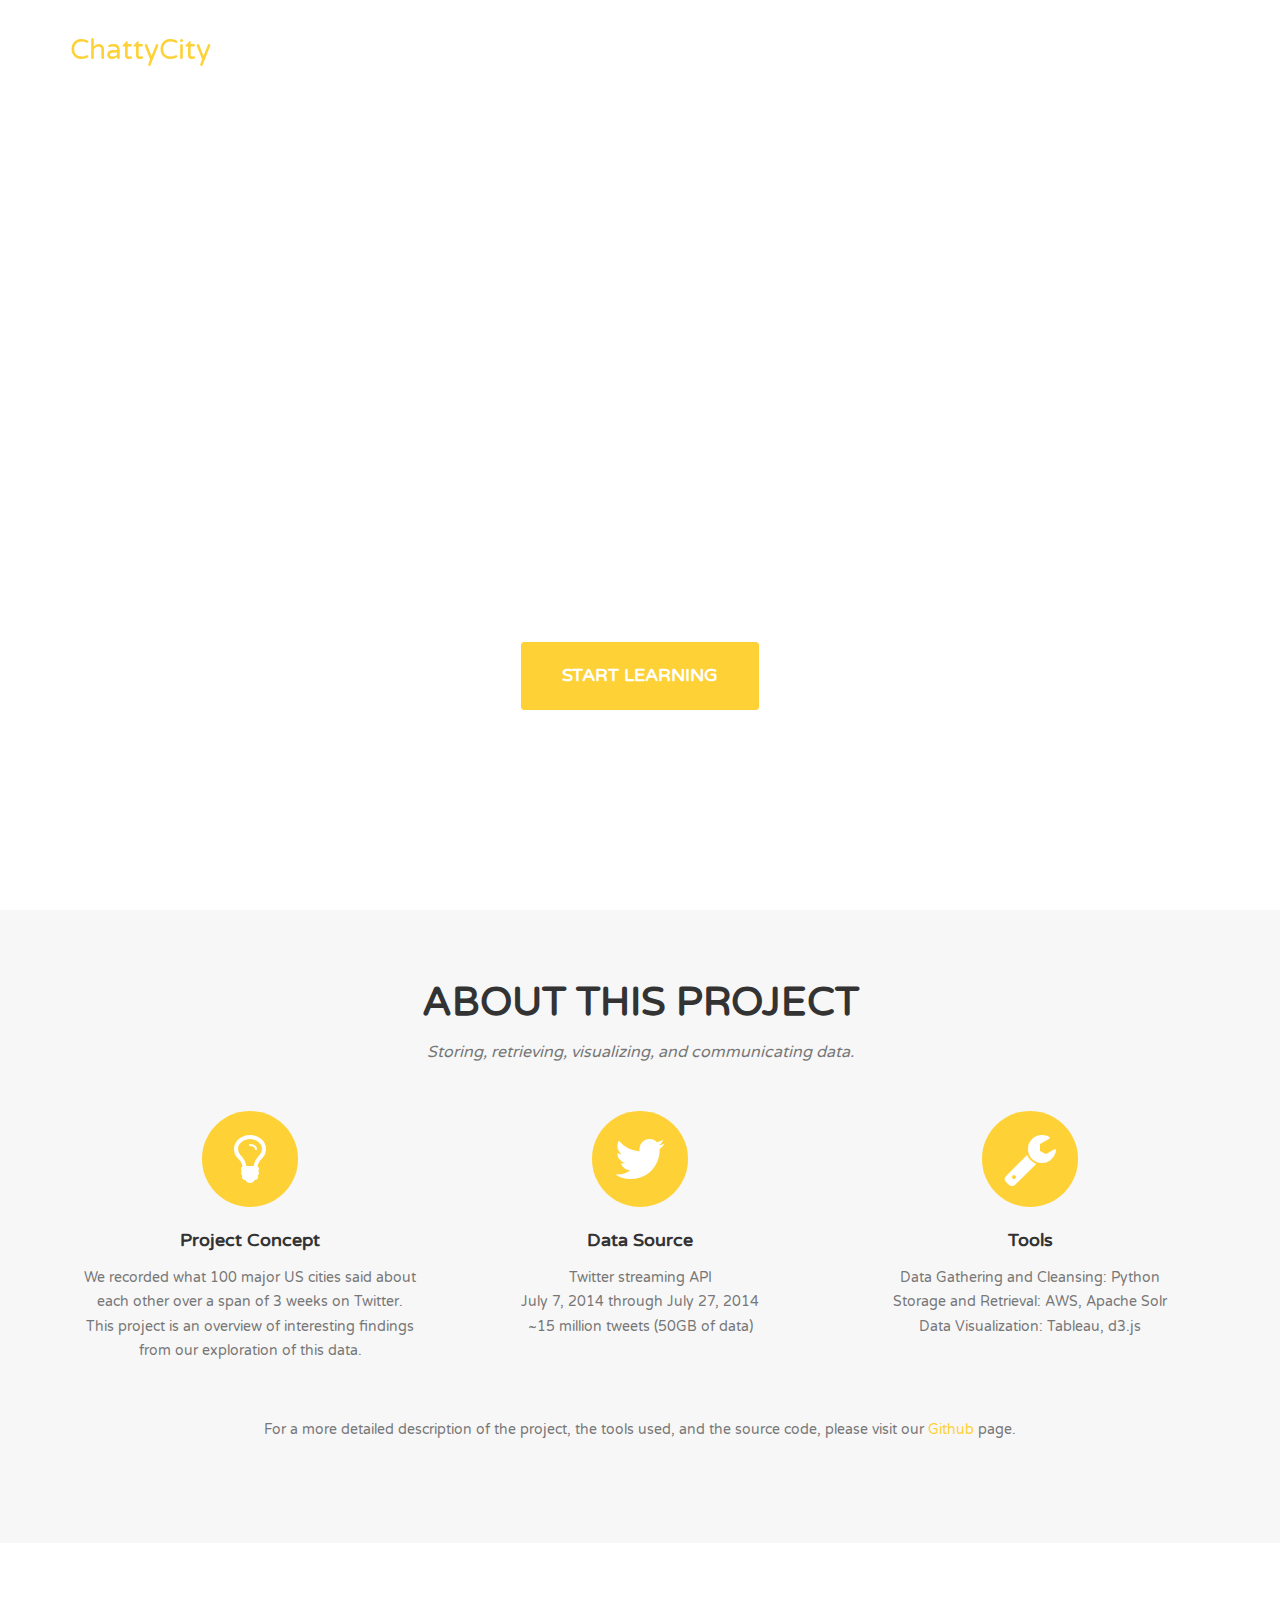
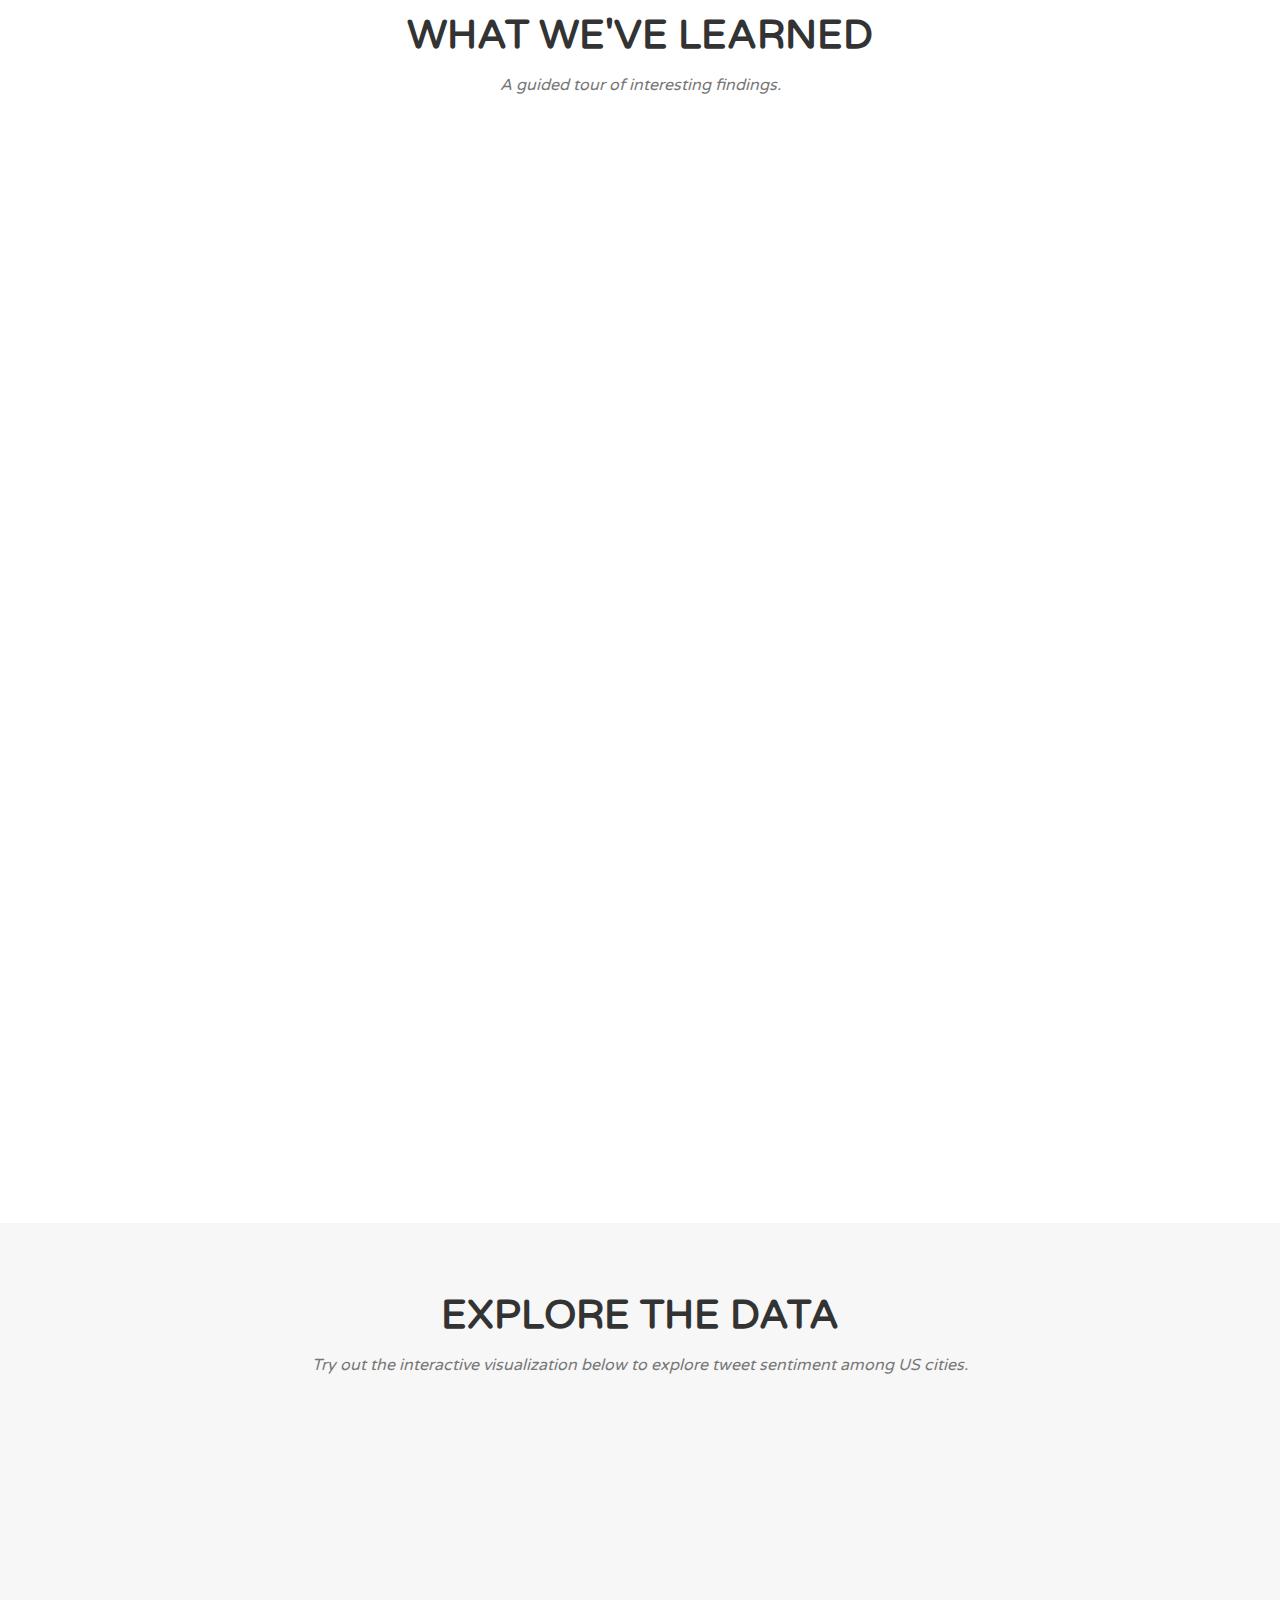
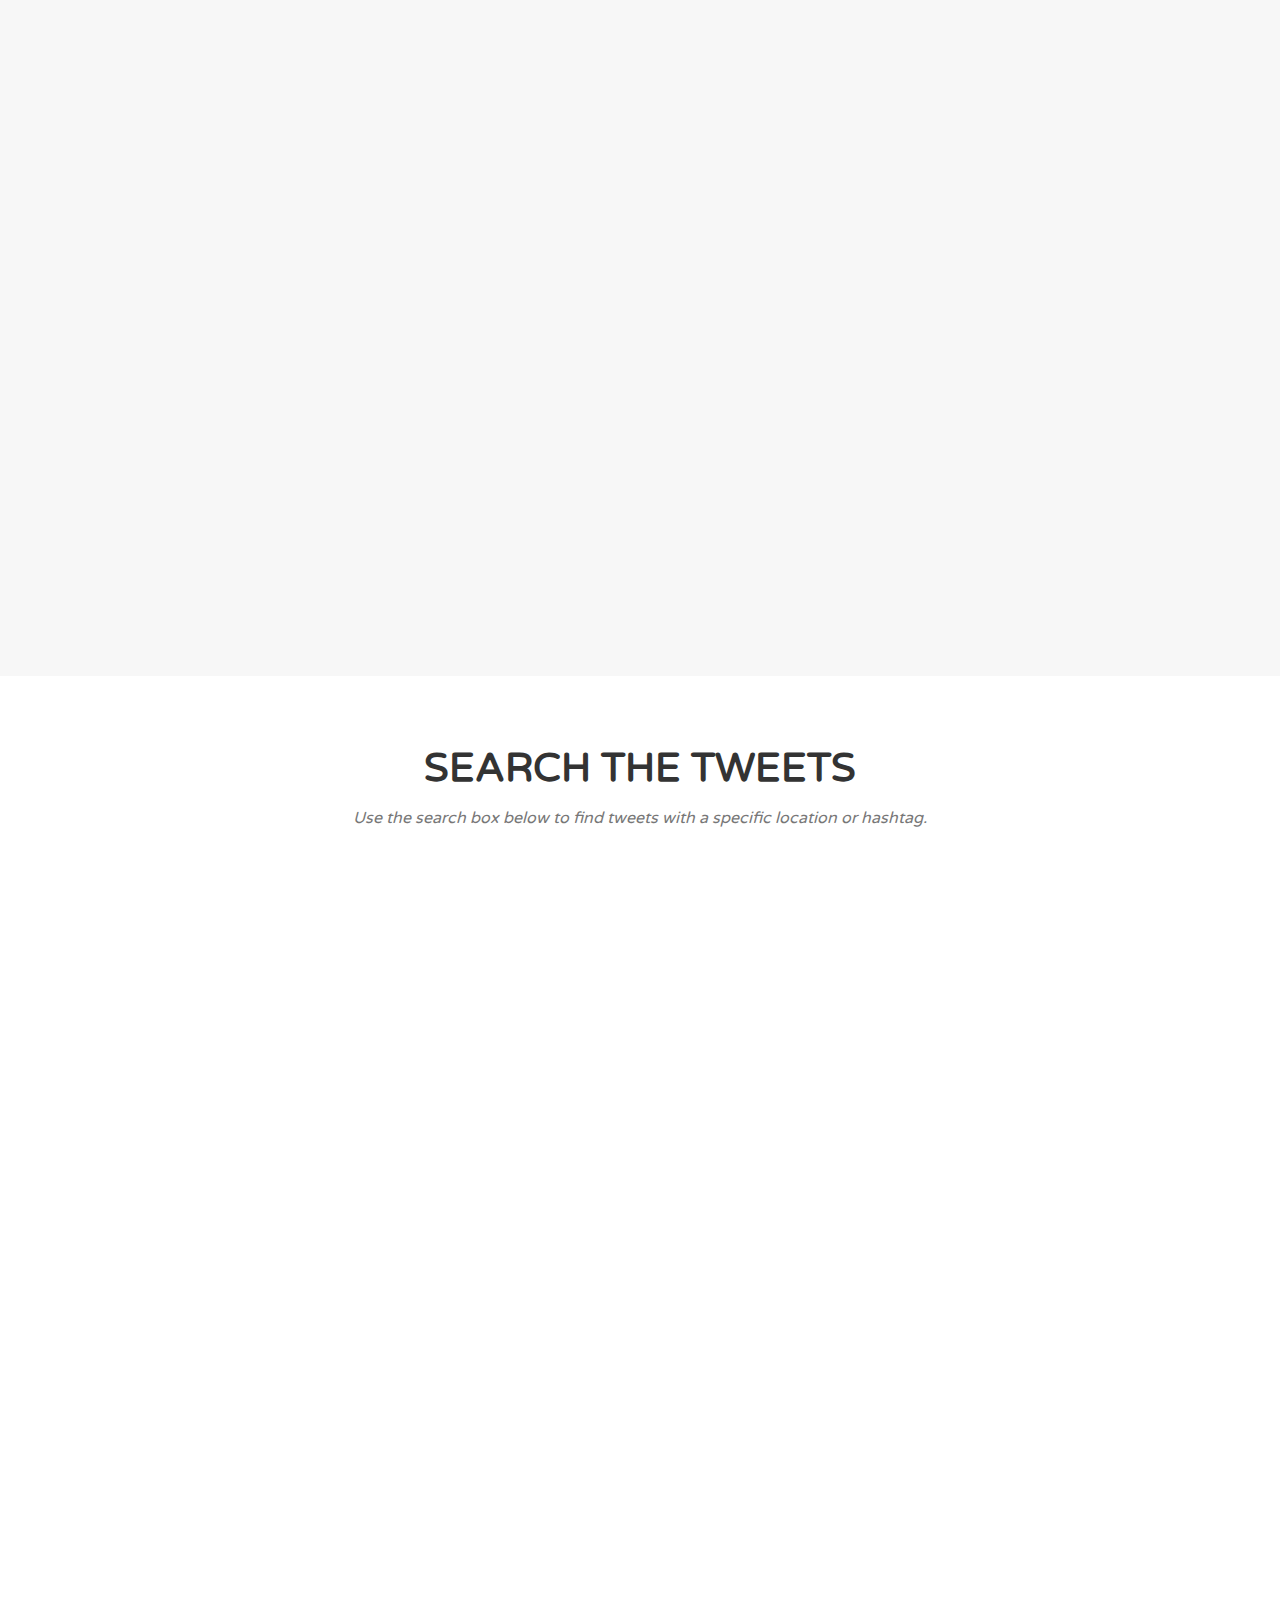
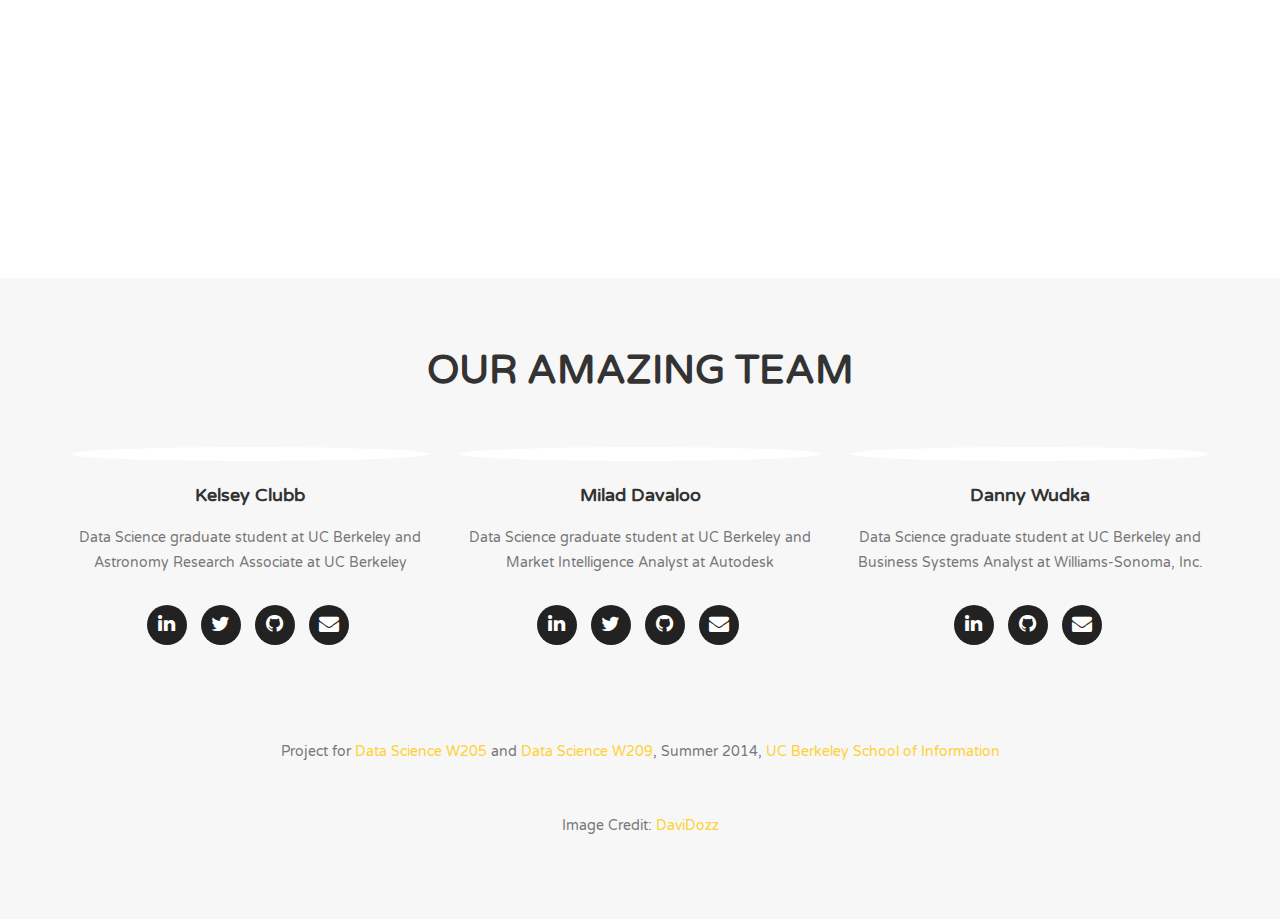
==== index.html @ e9ff83d3 "small edits to about section" ====
<!DOCTYPE html>
<html lang="en">

<head>

    <meta charset="utf-8">
    <meta http-equiv="X-UA-Compatible" content="IE=edge">
    <meta name="viewport" content="width=device-width, initial-scale=1">
    <meta name="description" content="">
    <meta name="author" content="">

    <title>ChattyCity</title>

    <!-- Bootstrap Core CSS -->
    <link href="css/bootstrap.css" rel="stylesheet">

    <!-- Custom CSS -->
    <link href="css/agency.css" rel="stylesheet">

    <!-- Custom Fonts -->
    <link href="font-awesome-4.1.0/css/font-awesome.min.css" rel="stylesheet" type="text/css">
    <link href='http://fonts.googleapis.com/css?family=Varela+Round' rel='stylesheet' type='text/css'>
<!-- 
    <link href="http://fonts.googleapis.com/css?family=Montserrat:400,700" rel="stylesheet" type="text/css">
    <link href='http://fonts.googleapis.com/css?family=Kaushan+Script' rel='stylesheet' type='text/css'>
    <link href='http://fonts.googleapis.com/css?family=Droid+Serif:400,700,400italic,700italic' rel='stylesheet' type='text/css'>
    <link href='http://fonts.googleapis.com/css?family=Roboto+Slab:400,100,300,700' rel='stylesheet' type='text/css'>
 -->


    <!-- HTML5 Shim and Respond.js IE8 support of HTML5 elements and media queries -->
    <!-- WARNING: Respond.js doesn't work if you view the page via file:// -->
    <!--[if lt IE 9]>
        <script src="https://oss.maxcdn.com/libs/html5shiv/3.7.0/html5shiv.js"></script>
        <script src="https://oss.maxcdn.com/libs/respond.js/1.4.2/respond.min.js"></script>
    <![endif]-->

</head>

<body id="page-top" class="index">

    <!-- Navigation -->
    <nav class="navbar navbar-default navbar-fixed-top">
        <div class="container">
            <!-- Brand and toggle get grouped for better mobile display -->
            <div class="navbar-header page-scroll">
                <button type="button" class="navbar-toggle" data-toggle="collapse" data-target="#bs-example-navbar-collapse-1">
                    <span class="sr-only">Toggle navigation</span>
                    <span class="icon-bar"></span>
                    <span class="icon-bar"></span>
                    <span class="icon-bar"></span>
                </button>
                <a class="navbar-brand page-scroll" href="#page-top">ChattyCity</a>
            </div>

            <!-- Collect the nav links, forms, and other content for toggling -->
            <div class="collapse navbar-collapse" id="bs-example-navbar-collapse-1">
                <ul class="nav navbar-nav navbar-right">
                    <li class="hidden">
                        <a href="#page-top"></a>
                    </li>
                    <li>
                        <a class="page-scroll" href="#about">About</a>
                    </li>
                    <li>
                        <a class="page-scroll" href="#learn">Learn</a>
                    </li>
                    <li>
                        <a class="page-scroll" href="#explore">Explore</a>
                    </li>
                    <li>
                        <a class="page-scroll" href="#search">Search</a>
                    </li>
                    <li>
                        <a class="page-scroll" href="#team">Team</a>
                    </li>
                </ul>
            </div>
            <!-- /.navbar-collapse -->
        </div>
        <!-- /.container-fluid -->
    </nav>

    <!-- Header -->
    <header>
        <div class="container">
            <div class="intro-text">
            <div class="intro-heading"><span color="#333">Chatty</span>City</div>
                <div class="intro-lead-in">Learn about, explore, and search tweets in relation to US cities</div>        
                <a href="#about" class="page-scroll btn btn-xl">Start Learning</a>
            </div>
        </div>
    </header>
    
    
    <!-- About Section -->
    <section id="about" class="bg-light-gray">
        <div class="container">
            <div class="row">
                <div class="col-lg-12 text-center">
                    <h2 class="section-heading">About This Project</h2>
                    <h3 class="section-subheading text-muted">Storing, retrieving, visualizing, and communicating data.<br /><br /></h3>
                </div>
            </div>
            
            <!--<div class="row text-center">
                <div class="col-md-4">
                    <span class="fa-stack fa-4x">
                        <i class="fa fa-circle fa-stack-2x text-primary"></i>
                        <i class="fa fa-lightbulb-o fa-stack-1x fa-inverse"></i>
                    </span>
                    <h4 class="service-heading">Project Concept</h4>
                    <p class="text-muted">With a list of 100 major US cities, look at what cities talk about each other (including themselves) and whether it is positive or negative. We could also look at whether the sentiment changes based on day of week, time of day, weather, sports, or major events.</p>
                </div>
                <div class="col-md-4">
                    <span class="fa-stack fa-4x">
                        <i class="fa fa-circle fa-stack-2x text-primary"></i>
                        <i class="fa fa-check fa-stack-1x fa-inverse"></i>
                    </span>
                    <h4 class="service-heading">Project Goals</h4>
                    <p class="text-muted">To show an overview of interesting findings from our exploration of the data and to allow the user to explore the data in detail to their own liking by filtering by city (or state or region perhaps), type of weather, positive or negative sentiment, etc.</p><br /><br />
                </div>-
                <div class="col-md-4">

                </div>
                <div class="col-md-4">
                    <span class="fa-stack fa-4x">
                        <i class="fa fa-circle fa-stack-2x text-primary"></i>
                        <i class="fa fa-lightbulb-o fa-stack-1x fa-inverse"></i>
                    </span>
                    <h4 class="service-heading">Project Concept</h4>
                    <p class="text-muted">We recorded what 100 major US cities said about each other over a span of 3 weeks on Twitter. Below you can find an overview of interesting findings from our exploration of this data.</p>
                </div>
            </div>-->
            
            <div class="row text-center">
                <div class="col-md-4">
                    <span class="fa-stack fa-4x">
                        <i class="fa fa-circle fa-stack-2x text-primary"></i>
                        <i class="fa fa-lightbulb-o fa-stack-1x fa-inverse"></i>
                    </span>
                    <h4 class="service-heading">Project Concept</h4>
                    <p class="text-muted">We recorded what 100 major US cities said about each other over a span of 3 weeks on Twitter. <br />This project is an overview of interesting findings from our exploration of this data.</p>
                </div>
                <div class="col-md-4">
                    <span class="fa-stack fa-4x">
                        <i class="fa fa-circle fa-stack-2x text-primary"></i>
                        <i class="fa fa-twitter fa-stack-1x fa-inverse"></i>
                    </span>
                    <h4 class="service-heading">Data Source</h4>
                    <p class="text-muted">Twitter streaming API<br />July 7, 2014 through July 27, 2014<br />~15 million tweets (50GB of data)</p>
                </div>
                <div class="col-md-4">
                    <span class="fa-stack fa-4x">
                        <i class="fa fa-circle fa-stack-2x text-primary"></i>
                        <i class="fa fa-wrench fa-stack-1x fa-inverse"></i>
                    </span>
                    <h4 class="service-heading">Tools</h4>
                    <p class="text-muted">Data Gathering and Cleansing: Python<br />Storage and Retrieval: AWS, Apache Solr<br />Data Visualization: Tableau, d3.js</p>
                </div>
            </div>
            <div class="row text-center">
                <br />
                <p class="text-muted"><br />For a more detailed description of the project, the tools used, and the source code, please visit our <a href="http://github.com/dmilad/ChattyCity">Github</a> page.</p>
                <br />
            </div>
        </div>
    </section>
        
        

    
    <!-- Learn Section -->
    <section id="learn">

        <div class="container">
            <div class="row">
                <div class="col-lg-12 text-center">
                    <h2 class="section-heading">What We've Learned</h2>
                    <h3 class="section-subheading text-muted">A guided tour of interesting findings.</h3>
                </div>
            </div>
            <div class="container">
                <div class="row">
                    <div class="col-lg-12 text-center">

                        <div class='tableauPlaceholder' style='width: 1020px; height: 1034px; margin-left: auto; margin-right: auto;'><noscript><a href='#'><img alt='Story Title ' src='https:&#47;&#47;public.tableausoftware.com&#47;static&#47;images&#47;Ch&#47;ChattyCity&#47;Story1&#47;1_rss.png' style='border: none' /></a></noscript>
                            <object class='tableauViz' width='1020' height='1034' style='display:none;'><param name='host_url' value='https%3A%2F%2Fpublic.tableausoftware.com%2F' /> <param name='site_root' value='' /><param name='name' value='ChattyCity&#47;Story1' /><param name='tabs' value='no' /><param name='toolbar' value='yes' /><param name='static_image' value='https:&#47;&#47;public.tableausoftware.com&#47;static&#47;images&#47;Ch&#47;ChattyCity&#47;Story1&#47;1.png' /> <param name='animate_transition' value='yes' /><param name='display_static_image' value='yes' /><param name='display_spinner' value='yes' /><param name='display_overlay' value='yes' /><param name='display_count' value='yes' />
                            </object>
                        </div>

                    
                    </div>
                </div>
            </div>
        </div>


    </section>


<!-- ======================================== -->


<!-- Explore Section -->
    <section class="bg-light-gray" id="explore">
        <div class="container2">
        <div class="row">
                <div class="col-lg-12 text-center">
                    <h2 class="section-heading">Explore the Data</h2>
                    <h3 class="section-subheading text-muted">Try out the interactive visualization below to explore tweet sentiment among US cities.</h3>
                </div>
        </div>
    	</div>
<iframe src="http://dmilad.github.io/chord/index2.html" width="100%" height="800" frameborder="0" scrolling="no"></iframe>
</section>

<!-- Search Section -->
    <section id="search">
        <div class="container">
        <div class="row">
                <div class="col-lg-12 text-center">
                    <h2 class="section-heading">Search The Tweets</h2>
                    <h3 class="section-subheading text-muted">Use the search box below to find tweets with a specific location or hashtag.</h3>
                </div>
        </div>
<iframe src="http://dmilad.github.io/search.html" width="100%" height="950" frameborder="0" scrolling="no"></iframe>


</div>
</section>
<!-- ======================================== -->


    <!-- Team Section -->
    <section id="team" class="bg-light-gray">
        <div class="container">
            <div class="row">
                <div class="col-lg-12 text-center">
                    <h2 class="section-heading">Our Amazing Team</h2><br /><br />
                    <!-- <h3 class="section-subheading text-muted">Lorem ipsum dolor sit amet consectetur.</h3> -->
                </div>
            </div>
            <div class="row">
                <div class="col-sm-4">
                    <div class="team-member">
                        <img src="img/team/3.png" class="img-responsive img-circle" alt="">
                        <h4>Kelsey Clubb</h4><br />
                        <p class="text-muted">Data Science graduate student at UC Berkeley and Astronomy Research Associate at UC Berkeley</p><br />
                        <ul class="list-inline social-buttons">
                            <li><a href="http://linkedin.com/in/kelseyclubb"><i class="fa fa-linkedin"></i></a>
                            </li>
                            <li><a href="http://twitter.com/Kelsey_clubb"><i class="fa fa-twitter"></i></a>
                            </li>
                            <li><a href="http://github.com/kelseyclubb"><i class="fa fa-github"></i></a>
                            </li>
                            <li><a href="mailto:kclubb@ischool.berkeley.edu"><i class="fa fa-envelope"></i></a>
                            </li>
                        </ul>
                    </div>
                </div>
                <div class="col-sm-4">
                    <div class="team-member">
                        <img src="img/team/2.jpg" class="img-responsive img-circle" alt="">
                        <h4>Milad Davaloo</h4><br />
                        <p class="text-muted">Data Science graduate student at UC Berkeley and Market Intelligence Analyst at Autodesk</p><br />
                        <ul class="list-inline social-buttons">
                            <li><a href="http://linkedin.com/in/dmilad"><i class="fa fa-linkedin"></i></a>
                            </li>
                            <li><a href="http://twitter.com/dmilad"><i class="fa fa-twitter"></i></a>
                            </li>
                            <li><a href="http://github.com/dmilad"><i class="fa fa-github"></i></a>
                            </li>
                            <li><a href="mailto:dmilad@ischool.berkeley.edu"><i class="fa fa-envelope"></i></a>
                            </li>
                        </ul>
                    </div>
                </div>
                <div class="col-sm-4">
                    <div class="team-member">
                        <img src="img/team/1.jpeg" class="img-responsive img-circle" alt="">
                        <h4>Danny Wudka</h4><br />
                        <p class="text-muted">Data Science graduate student at UC Berkeley and Business Systems Analyst at Williams-Sonoma, Inc.</p><br />
                        <ul class="list-inline social-buttons">
                            <li><a href="http://linkedin.com/in/dwudka"><i class="fa fa-linkedin"></i></a>
                            </li>
                            <li><a href="http://github.com/dwudka"><i class="fa fa-github"></i></a>
                            </li>
                            <li><a href="mailto:dwudka@ischool.berkeley.edu"><i class="fa fa-envelope"></i></a>
                            </li>
                        </ul>
                    </div>
                </div>
            </div>
            <div class="row text-center">
                <br />
                <p class="text-muted"><br />Project for <a href="http://www.ischool.berkeley.edu/courses/datasci205">Data Science W205</a> and <a href="http://www.ischool.berkeley.edu/courses/datasci209">Data Science W209</a>, Summer 2014, <a href="http://www.ischool.berkeley.edu/">UC Berkeley School of Information</a></p>
                <br />
            </div>
            <div class="row text-center">
                <br />
                <p class="text-muted">Image Credit: <a href="http://davidozz.deviantart.com/art/manhattan-empire-state-building-292895276">DaviDozz</a></p>
            </div>
        </div>
    </section>

    <!-- jQuery Version 1.11.0 -->
    <script src="js/jquery-1.11.0.js"></script>

    <!-- Bootstrap Core JavaScript -->
    <script src="js/bootstrap.min.js"></script>

    <!-- Plugin JavaScript -->
    <script src="http://cdnjs.cloudflare.com/ajax/libs/jquery-easing/1.3/jquery.easing.min.js"></script>
    <script src="js/classie.js"></script>
    <script src="js/cbpAnimatedHeader.js"></script>

    <!-- Contact Form JavaScript -->
    <!-- 
<script src="js/jqBootstrapValidation.js"></script>
    <script src="js/contact_me.js"></script>
 -->

    <!-- Custom Theme JavaScript -->
    <script src="js/agency.js"></script>

    <!-- -->
    <script type='text/javascript' src='https://public.tableausoftware.com/javascripts/api/viz_v1.js'></script>

</body>

</html>
---- css/agency.css ----
/*!
 * Start Bootstrap - Agency Bootstrap Theme (http://startbootstrap.com)
 * Code licensed under the Apache License v2.0.
 * For details, see http://www.apache.org/licenses/LICENSE-2.0.
 */

body {
    overflow-x: hidden;
    font-family: 'Varela Round',"Roboto Slab","Helvetica Neue",Helvetica,Arial,sans-serif;
}

.text-muted {
    color: #777;
}

.text-primary {
    color: #fed136;
}

p {
    font-size: 14px;
    line-height: 1.75;
}

p2 {
    font-size: 14px;
    line-height: 1.75;
    color: #777;
}

p.large {
    font-size: 16px;
}

a,
a:hover,
a:focus,
a:active,
a.active {
    outline: 0;
}

a {
    color: #fed136;
}

a:hover,
a:focus,
a:active,
a.active {
    color: #fec503;
}

h1,
h2,
h3,
h4,
h5,
h6 {
    text-transform: uppercase;
    font-family: 'Varela Round',Montserrat,"Helvetica Neue",Helvetica,Arial,sans-serif;
    font-weight: 700;
}

.img-centered {
    margin: 0 auto;
}

.bg-light-gray {
    background-color: #f7f7f7;
}

.bg-darkest-gray {
    background-color: #222;
}

.btn-primary {
    border-color: #fed136;
    text-transform: uppercase;
    font-family: 'Varela Round',Montserrat,"Helvetica Neue",Helvetica,Arial,sans-serif;
    font-weight: 700;
    color: #fff;
    background-color: #fed136;
}

.btn-primary:hover,
.btn-primary:focus,
.btn-primary:active,
.btn-primary.active,
.open .dropdown-toggle.btn-primary {
    border-color: #f6bf01;
    color: #fff;
    background-color: #fec503;
}

.btn-primary:active,
.btn-primary.active,
.open .dropdown-toggle.btn-primary {
    background-image: none;
}

.btn-primary.disabled,
.btn-primary[disabled],
fieldset[disabled] .btn-primary,
.btn-primary.disabled:hover,
.btn-primary[disabled]:hover,
fieldset[disabled] .btn-primary:hover,
.btn-primary.disabled:focus,
.btn-primary[disabled]:focus,
fieldset[disabled] .btn-primary:focus,
.btn-primary.disabled:active,
.btn-primary[disabled]:active,
fieldset[disabled] .btn-primary:active,
.btn-primary.disabled.active,
.btn-primary[disabled].active,
fieldset[disabled] .btn-primary.active {
    border-color: #fed136;
    background-color: #fed136;
}

.btn-primary .badge {
    color: #fed136;
    background-color: #fff;
}

.btn-xl {
    padding: 20px 40px;
    border-color: #fed136;
    border-radius: 3px;
    text-transform: uppercase;
    font-family: 'Varela Round',Montserrat,"Helvetica Neue",Helvetica,Arial,sans-serif;
    font-size: 18px;
    font-weight: 700;
    color: #fff;
    background-color: #fed136;
}

.btn-xl:hover,
.btn-xl:focus,
.btn-xl:active,
.btn-xl.active,
.open .dropdown-toggle.btn-xl {
    border-color: #f6bf01;
    color: #fff;
    background-color: #fec503;
}

.btn-xl:active,
.btn-xl.active,
.open .dropdown-toggle.btn-xl {
    background-image: none;
}

.btn-xl.disabled,
.btn-xl[disabled],
fieldset[disabled] .btn-xl,
.btn-xl.disabled:hover,
.btn-xl[disabled]:hover,
fieldset[disabled] .btn-xl:hover,
.btn-xl.disabled:focus,
.btn-xl[disabled]:focus,
fieldset[disabled] .btn-xl:focus,
.btn-xl.disabled:active,
.btn-xl[disabled]:active,
fieldset[disabled] .btn-xl:active,
.btn-xl.disabled.active,
.btn-xl[disabled].active,
fieldset[disabled] .btn-xl.active {
    border-color: #fed136;
    background-color: #fed136;
}

.btn-xl .badge {
    color: #fed136;
    background-color: #fff;
}

.navbar-default {
    border-color: transparent;
    background-color: #222;
}

.navbar-default .navbar-brand {
    font-family: 'Varela Round',"Kaushan Script","Helvetica Neue",Helvetica,Arial,cursive;
    color: #fed136;
}

.navbar-default .navbar-brand:hover,
.navbar-default .navbar-brand:focus,
.navbar-default .navbar-brand:active,
.navbar-default .navbar-brand.active {
    color: #fec503;
}

.navbar-default .navbar-collapse {
    border-color: rgba(255,255,255,.02);
}

.navbar-default .navbar-toggle {
    border-color: #fed136;
    background-color: #fed136;
}

.navbar-default .navbar-toggle .icon-bar {
    background-color: #fff;
}

.navbar-default .navbar-toggle:hover,
.navbar-default .navbar-toggle:focus {
    background-color: #fed136;
}

.navbar-default .nav li a {
    text-transform: uppercase;
    font-family: 'Varela Round',Montserrat,"Helvetica Neue",Helvetica,Arial,sans-serif;
    font-weight: 400;
    letter-spacing: 1px;
    color: #fff;
}

.navbar-default .nav li a:hover,
.navbar-default .nav li a:focus {
    outline: 0;
    color: #fed136;
}

.navbar-default .navbar-nav>.active>a {
    border-radius: 0;
    color: #fff;
    background-color: #fed136;
}

.navbar-default .navbar-nav>.active>a:hover,
.navbar-default .navbar-nav>.active>a:focus {
    color: #fff;
    background-color: #fec503;
}

@media(min-width:768px) {
    .navbar-default {
        padding: 25px 0;
        border: 0;
        background-color: transparent;
        -webkit-transition: padding .3s;
        -moz-transition: padding .3s;
        transition: padding .3s;
    }

    .navbar-default .navbar-brand {
        font-size: 2em;
        -webkit-transition: all .3s;
        -moz-transition: all .3s;
        transition: all .3s;
    }

    .navbar-default .navbar-nav>.active>a {
        border-radius: 3px;
    }

    .navbar-default.navbar-shrink {
        padding: 5px 0;
        background-color: #222;
    }

    .navbar-default.navbar-shrink .navbar-brand {
        font-size: 1.5em;
    }
}

header {
    text-align: center;
    color: #fff;
    background-attachment: scroll;
    background-image: url(../img/header-bg.jpg);
    background-position: center center;
    background-repeat: none;
    -webkit-background-size: cover;
    -moz-background-size: cover;
    background-size: cover;
    -o-background-size: cover;
}

header .intro-text {
    padding-top: 100px;
    padding-bottom: 50px;
}

header .intro-text .intro-lead-in {
    margin-bottom: 25px;
    font-family: 'Varela Round',"Droid Serif","Helvetica Neue",Helvetica,Arial,sans-serif;
    font-size: 22px;
/*     font-style: italic; */
    line-height: 22px;
}

header .intro-text .intro-heading {
	padding-top: 130px;
    margin-bottom: 25px;
    font-family: 'Varela Round',Montserrat,"Helvetica Neue",Helvetica,Arial,sans-serif;
    font-size: 50px;
    font-weight: 700;
    line-height: 50px;
}

@media(min-width:768px) {
    header .intro-text {
        padding-top: 300px;
        padding-bottom: 200px;
    }

    header .intro-text .intro-lead-in {
        margin-bottom: 50px;
        font-family: 'Varela Round',"Droid Serif","Helvetica Neue",Helvetica,Arial,sans-serif;
        font-size: 22px;
       /*  font-style: italic; */
        line-height: 22px;
    }

    header .intro-text .intro-heading {
        margin-bottom: 50px;
        font-family: 'Varela Round',Montserrat,"Helvetica Neue",Helvetica,Arial,sans-serif;
        font-size: 90px;
        font-weight: 700;
        line-height: 90px;
    }
}

section {
    padding: 100px 0;
}

section2 {
    padding: 0px 0;
}

section h2.section-heading {
    margin-top: 0;
    margin-bottom: 15px;
    font-size: 40px;
}

section h3.section-subheading {
    margin-bottom: 25px;
    text-transform: none;
    font-family: 'Varela Round',"Droid Serif","Helvetica Neue",Helvetica,Arial,sans-serif;
    font-size: 16px;
    font-style: italic;
    font-weight: 400;
}

@media(min-width:768px) {
    section {
        padding: 70px 0;
    }
}

.service-heading {
    margin: 15px 0;
    text-transform: none;
}

#portfolio .portfolio-item {
    right: 0;
    margin: 0 0 15px;
}

#portfolio .portfolio-item .portfolio-link {
    display: block;
    position: relative;
    margin: 0 auto;
    max-width: 400px;
}

#portfolio .portfolio-item .portfolio-link .portfolio-hover {
    position: absolute;
    width: 100%;
    height: 100%;
    opacity: 0;
    background: rgba(254,209,54,.9);
    -webkit-transition: all ease .5s;
    -moz-transition: all ease .5s;
    transition: all ease .5s;
}

#portfolio .portfolio-item .portfolio-link .portfolio-hover:hover {
    opacity: 1;
}

#portfolio .portfolio-item .portfolio-link .portfolio-hover .portfolio-hover-content {
    position: absolute;
    top: 50%;
    width: 100%;
    height: 20px;
    margin-top: -12px;
    text-align: center;
    font-size: 20px;
    color: #fff;
}

#portfolio .portfolio-item .portfolio-link .portfolio-hover .portfolio-hover-content i {
    margin-top: -12px;
}

#portfolio .portfolio-item .portfolio-link .portfolio-hover .portfolio-hover-content h3,
#portfolio .portfolio-item .portfolio-link .portfolio-hover .portfolio-hover-content h4 {
    margin: 0;
}

#portfolio .portfolio-item .portfolio-caption {
    margin: 0 auto;
    padding: 25px;
    max-width: 400px;
    text-align: center;
    background-color: #fff;
}

#portfolio .portfolio-item .portfolio-caption h4 {
    margin: 0;
    text-transform: none;
}

#portfolio .portfolio-item .portfolio-caption p {
    margin: 0;
    font-family: 'Varela Round',"Droid Serif","Helvetica Neue",Helvetica,Arial,sans-serif;
    font-size: 16px;
    font-style: italic;
}

#portfolio * {
    z-index: 2;
}

@media(min-width:767px) {
    #portfolio .portfolio-item {
        margin: 0 0 30px;
    }
}

.timeline {
    position: relative;
    padding: 0;
    list-style: none;
}

.timeline:before {
    content: "";
    position: absolute;
    top: 0;
    bottom: 0;
    left: 40px;
    width: 2px;
    margin-left: -1.5px;
    background-color: #f1f1f1;
}

.timeline>li {
    position: relative;
    margin-bottom: 50px;
    min-height: 50px;
}

.timeline>li:before,
.timeline>li:after {
    content: " ";
    display: table;
}

.timeline>li:after {
    clear: both;
}

.timeline>li .timeline-panel {
    float: right;
    position: relative;
    width: 100%;
    padding: 0 20px 0 100px;
    text-align: left;
}

.timeline>li .timeline-panel:before {
    right: auto;
    left: -15px;
    border-right-width: 15px;
    border-left-width: 0;
}

.timeline>li .timeline-panel:after {
    right: auto;
    left: -14px;
    border-right-width: 14px;
    border-left-width: 0;
}

.timeline>li .timeline-image {
    z-index: 100;
    position: absolute;
    left: 0;
    width: 80px;
    height: 80px;
    margin-left: 0;
    border: 7px solid #f1f1f1;
    border-radius: 100%;
    text-align: center;
    color: #fff;
    background-color: #fed136;
}

.timeline>li .timeline-image h4 {
    margin-top: 12px;
    font-size: 10px;
    line-height: 14px;
}

.timeline>li.timeline-inverted>.timeline-panel {
    float: right;
    padding: 0 20px 0 100px;
    text-align: left;
}

.timeline>li.timeline-inverted>.timeline-panel:before {
    right: auto;
    left: -15px;
    border-right-width: 15px;
    border-left-width: 0;
}

.timeline>li.timeline-inverted>.timeline-panel:after {
    right: auto;
    left: -14px;
    border-right-width: 14px;
    border-left-width: 0;
}

.timeline>li:last-child {
    margin-bottom: 0;
}

.timeline .timeline-heading h4 {
    margin-top: 0;
    color: inherit;
}

.timeline .timeline-heading h4.subheading {
    text-transform: none;
}

.timeline .timeline-body>p,
.timeline .timeline-body>ul {
    margin-bottom: 0;
}

@media(min-width:768px) {
    .timeline:before {
        left: 50%;
    }

    .timeline>li {
        margin-bottom: 100px;
        min-height: 100px;
    }

    .timeline>li .timeline-panel {
        float: left;
        width: 41%;
        padding: 0 20px 20px 30px;
        text-align: right;
    }

    .timeline>li .timeline-image {
        left: 50%;
        width: 100px;
        height: 100px;
        margin-left: -50px;
    }

    .timeline>li .timeline-image h4 {
        margin-top: 16px;
        font-size: 13px;
        line-height: 18px;
    }

    .timeline>li.timeline-inverted>.timeline-panel {
        float: right;
        padding: 0 30px 20px 20px;
        text-align: left;
    }
}

@media(min-width:992px) {
    .timeline>li {
        min-height: 150px;
    }

    .timeline>li .timeline-panel {
        padding: 0 20px 20px;
    }

    .timeline>li .timeline-image {
        width: 150px;
        height: 150px;
        margin-left: -75px;
    }

    .timeline>li .timeline-image h4 {
        margin-top: 30px;
        font-size: 18px;
        line-height: 26px;
    }

    .timeline>li.timeline-inverted>.timeline-panel {
        padding: 0 20px 20px;
    }
}

@media(min-width:1200px) {
    .timeline>li {
        min-height: 170px;
    }

    .timeline>li .timeline-panel {
        padding: 0 20px 20px 100px;
    }

    .timeline>li .timeline-image {
        width: 170px;
        height: 170px;
        margin-left: -85px;
    }

    .timeline>li .timeline-image h4 {
        margin-top: 40px;
    }

    .timeline>li.timeline-inverted>.timeline-panel {
        padding: 0 100px 20px 20px;
    }
}

.team-member {
    margin-bottom: 50px;
    text-align: center;
}

.team-member img {
    margin: 0 auto;
    border: 7px solid #fff;
}

.team-member h4 {
    margin-top: 25px;
    margin-bottom: 0;
    text-transform: none;
}

.team-member p {
    margin-top: 0;
}

aside.clients img {
    margin: 50px auto;
}

section#contact {
    background-color: #222;
    background-image: url(../img/map-image.png);
    background-position: center;
    background-repeat: no-repeat;
}

section#contact .section-heading {
    color: #fff;
}

section#contact .form-group {
    margin-bottom: 25px;
}

section#contact .form-group input,
section#contact .form-group textarea {
    padding: 20px;
}

section#contact .form-group input.form-control {
    height: auto;
}

section#contact .form-group textarea.form-control {
    height: 236px;
}

section#contact .form-control:focus {
    border-color: #fed136;
    box-shadow: none;
}

section#contact::-webkit-input-placeholder {
    text-transform: uppercase;
    font-family: 'Varela Round',Montserrat,"Helvetica Neue",Helvetica,Arial,sans-serif;
    font-weight: 700;
    color: #bbb;
}

section#contact:-moz-placeholder {
    text-transform: uppercase;
    font-family: 'Varela Round',Montserrat,"Helvetica Neue",Helvetica,Arial,sans-serif;
    font-weight: 700;
    color: #bbb;
}

section#contact::-moz-placeholder {
    text-transform: uppercase;
    font-family: 'Varela Round',Montserrat,"Helvetica Neue",Helvetica,Arial,sans-serif;
    font-weight: 700;
    color: #bbb;
}

section#contact:-ms-input-placeholder {
    text-transform: uppercase;
    font-family: 'Varela Round',Montserrat,"Helvetica Neue",Helvetica,Arial,sans-serif;
    font-weight: 700;
    color: #bbb;
}

section#contact .text-danger {
    color: #e74c3c;
}

footer {
    padding: 25px 0;
    text-align: center;
}

footer span.copyright {
    text-transform: uppercase;
    text-transform: none;
    font-family: 'Varela Round',Montserrat,"Helvetica Neue",Helvetica,Arial,sans-serif;
    line-height: 40px;
}

footer ul.quicklinks {
    margin-bottom: 0;
    text-transform: uppercase;
    text-transform: none;
    font-family: 'Varela Round',Montserrat,"Helvetica Neue",Helvetica,Arial,sans-serif;
    line-height: 40px;
}

ul.social-buttons {
    margin-bottom: 0;
}

ul.social-buttons li a {
    display: block;
    width: 40px;
    height: 40px;
    border-radius: 100%;
    font-size: 20px;
    line-height: 40px;
    outline: 0;
    color: #fff;
    background-color: #222;
    -webkit-transition: all .3s;
    -moz-transition: all .3s;
    transition: all .3s;
}

ul.social-buttons li a:hover,
ul.social-buttons li a:focus,
ul.social-buttons li a:active {
    background-color: #fed136;
}

.btn:focus,
.btn:active,
.btn.active,
.btn:active:focus {
    outline: 0;
}

.portfolio-modal .modal-content {
    padding: 100px 0;
    min-height: 100%;
    border: 0;
    border-radius: 0;
    text-align: center;
    background-clip: border-box;
    -webkit-box-shadow: none;
    box-shadow: none;
}

.portfolio-modal .modal-content h2 {
    margin-bottom: 15px;
    font-size: 3em;
}

.portfolio-modal .modal-content p {
    margin-bottom: 30px;
}

.portfolio-modal .modal-content p.item-intro {
    margin: 20px 0 30px;
    font-family: 'Varela Round',"Droid Serif","Helvetica Neue",Helvetica,Arial,sans-serif;
    font-size: 16px;
    font-style: italic;
}

.portfolio-modal .modal-content ul.list-inline {
    margin-top: 0;
    margin-bottom: 30px;
}

.portfolio-modal .modal-content img {
    margin-bottom: 30px;
}

.portfolio-modal .close-modal {
    position: absolute;
    top: 25px;
    right: 25px;
    width: 75px;
    height: 75px;
    background-color: transparent;
    cursor: pointer;
}

.portfolio-modal .close-modal:hover {
    opacity: .3;
}

.portfolio-modal .close-modal .lr {
    z-index: 1051;
    width: 1px;
    height: 75px;
    margin-left: 35px;
    background-color: #222;
    -webkit-transform: rotate(45deg);
    -ms-transform: rotate(45deg);
    transform: rotate(45deg);
}

.portfolio-modal .close-modal .lr .rl {
    z-index: 1052;
    width: 1px;
    height: 75px;
    background-color: #222;
    -webkit-transform: rotate(90deg);
    -ms-transform: rotate(90deg);
    transform: rotate(90deg);
}

::-moz-selection {
    text-shadow: none;
    background: #fed136;
}

::selection {
    text-shadow: none;
    background: #fed136;
}

img::selection {
    background: 0 0;
}

img::-moz-selection {
    background: 0 0;
}

body {
    webkit-tap-highlight-color: #fed136;
}
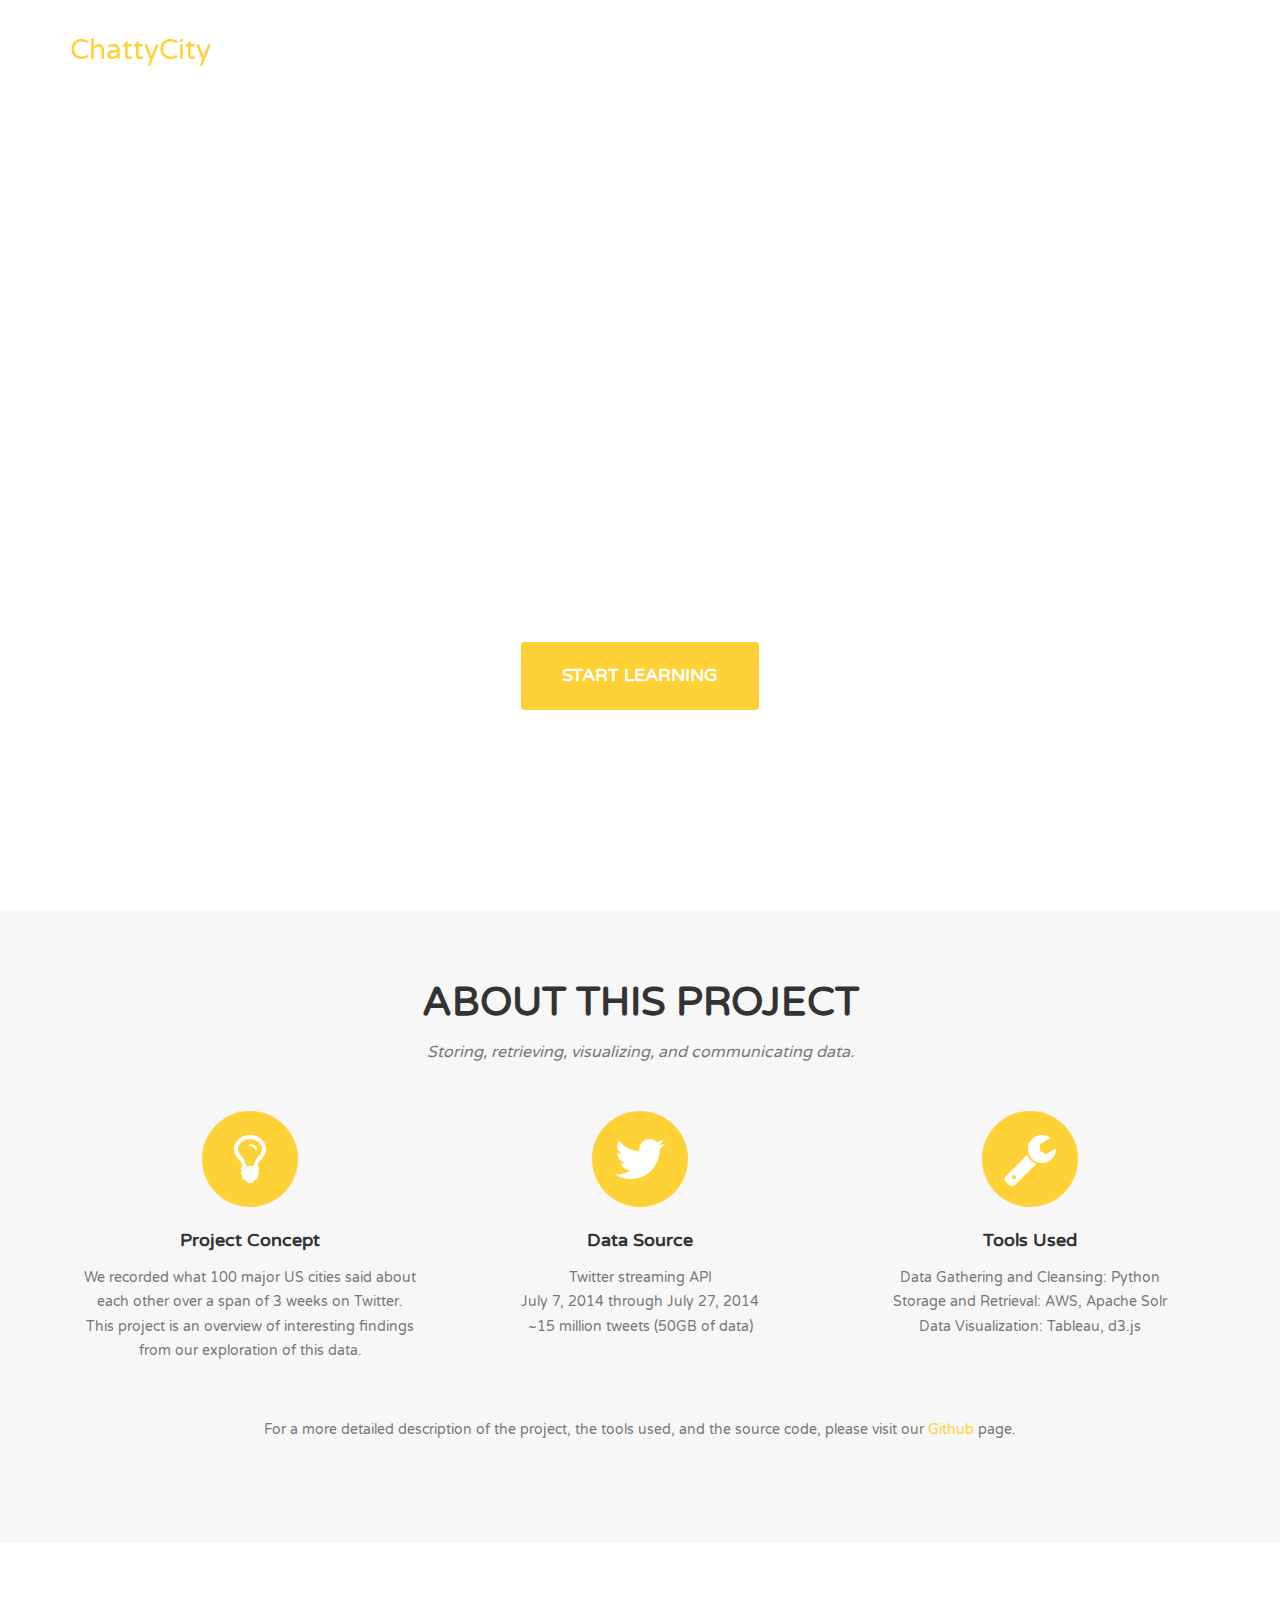
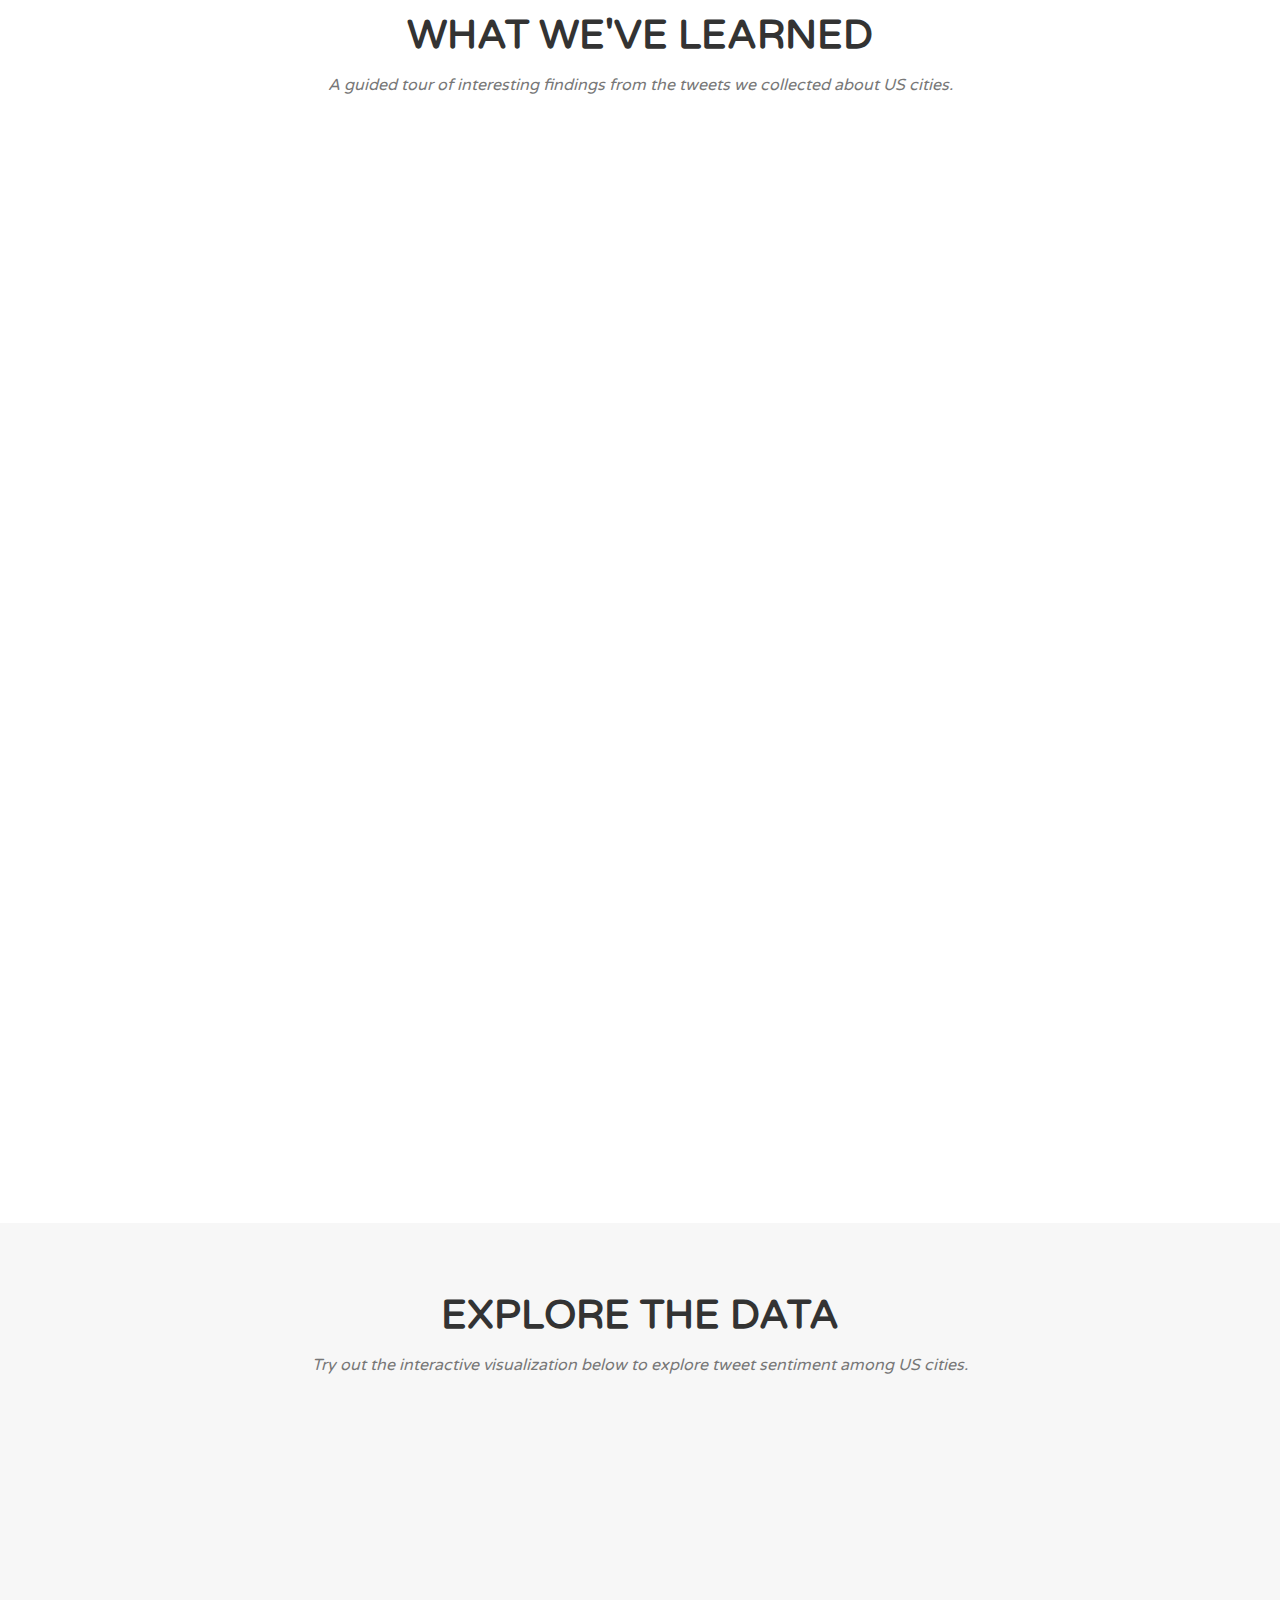
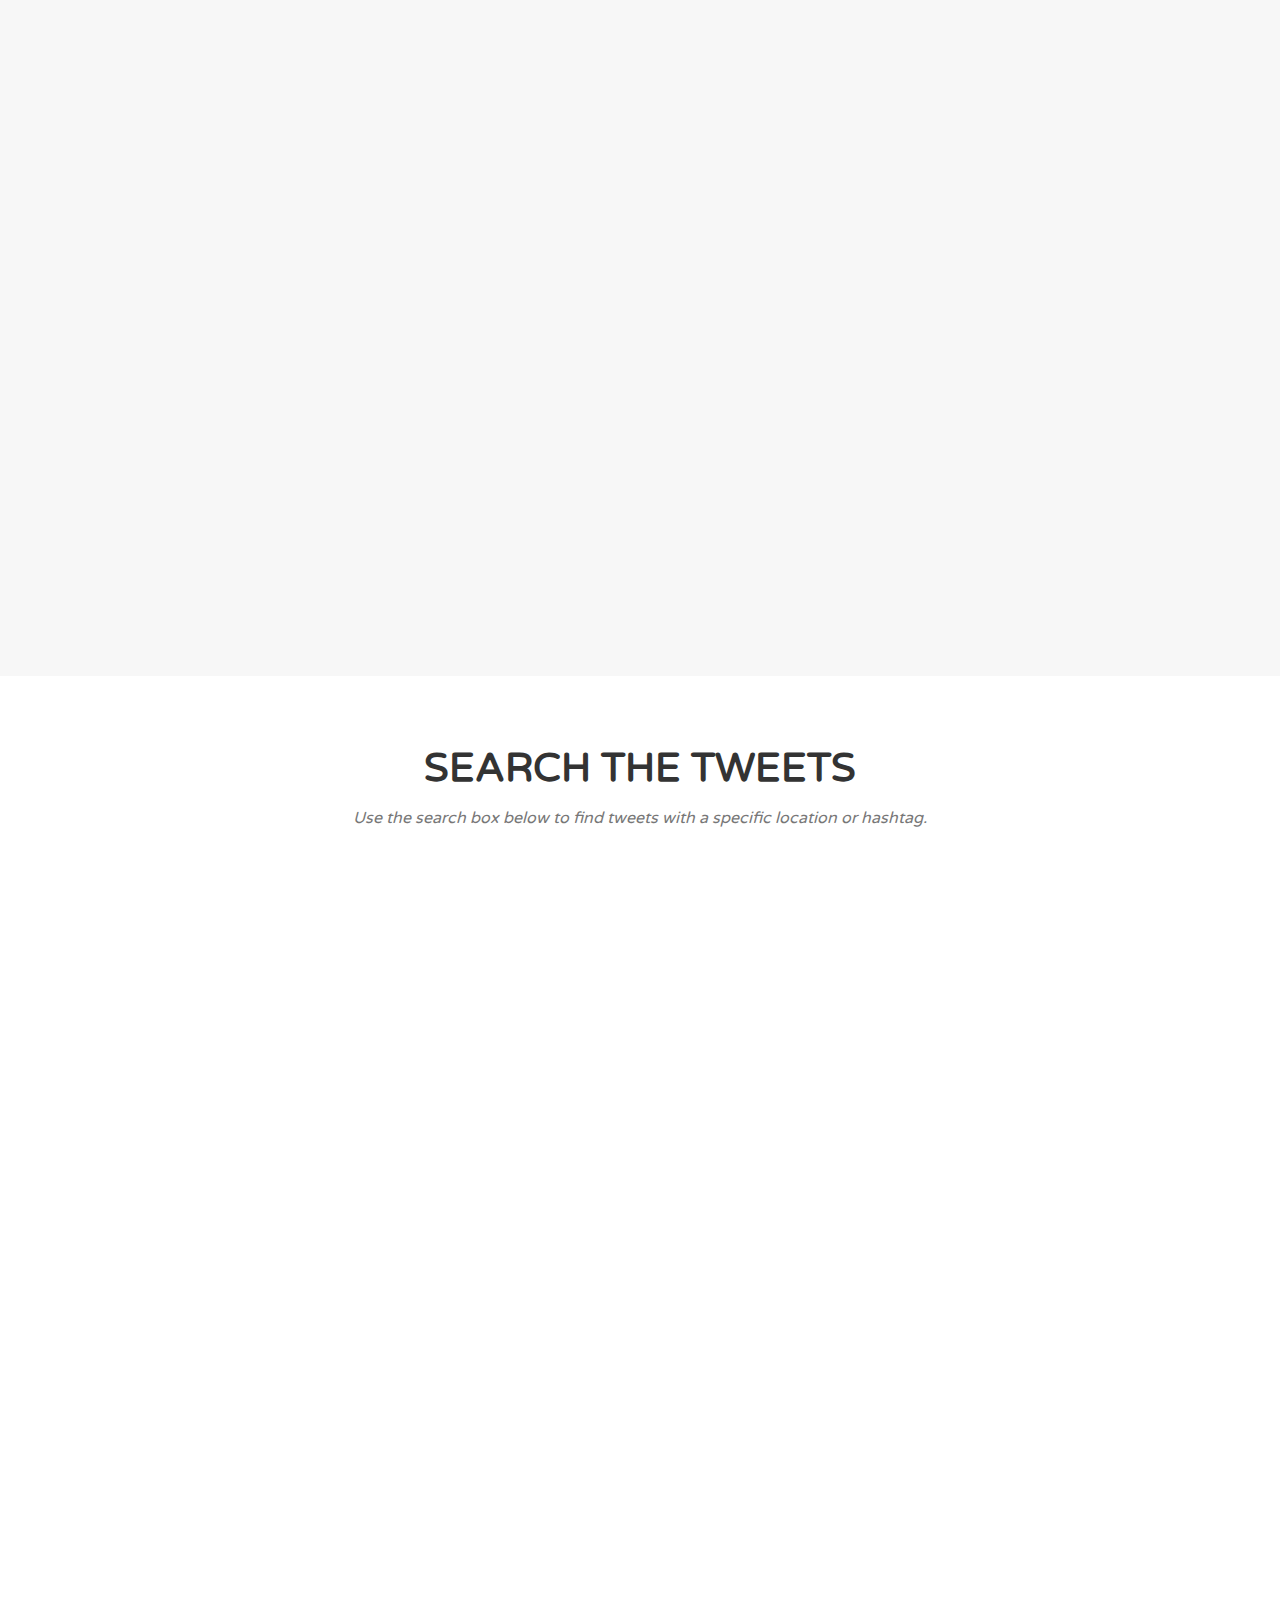
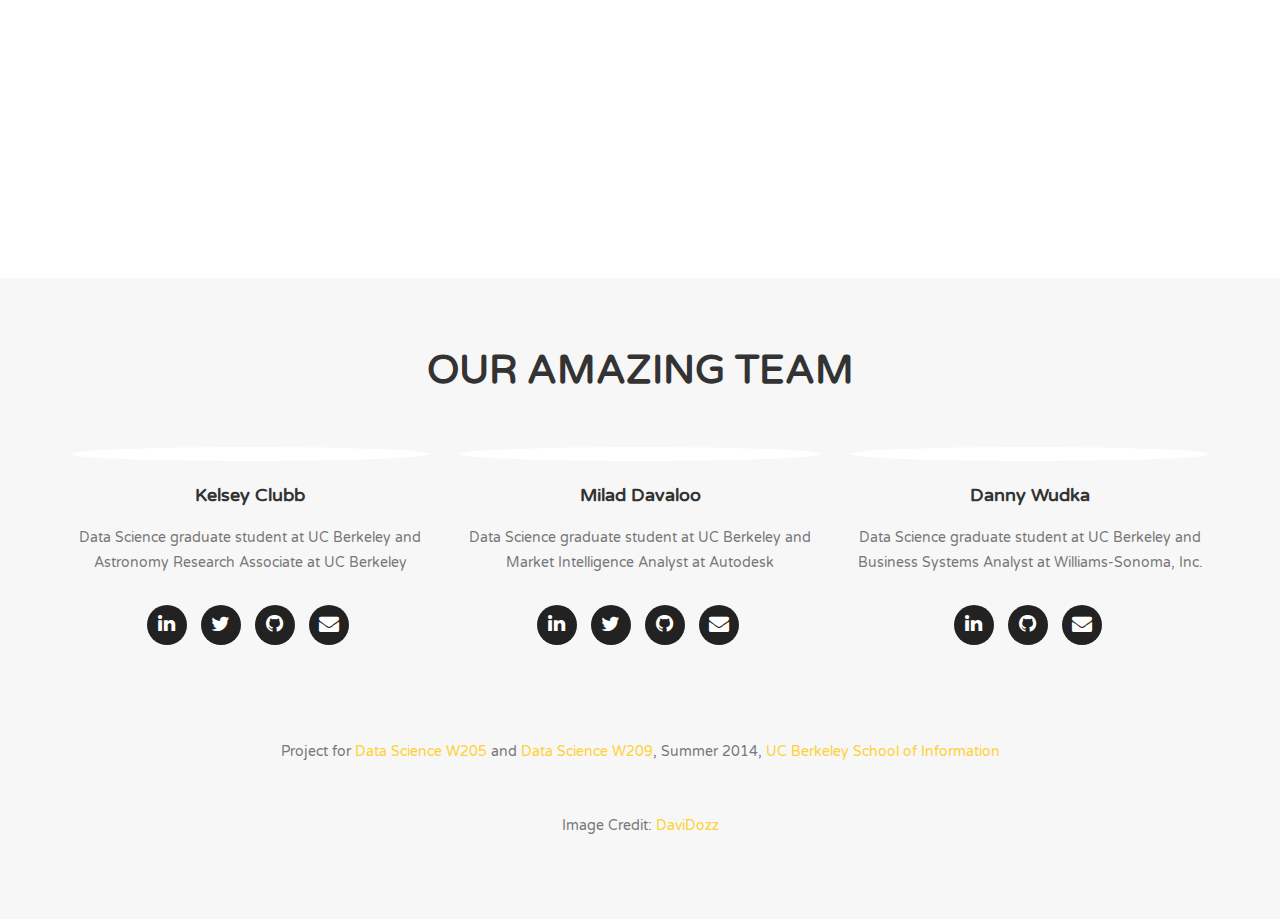
==== commit d3b4a806: "minor text additions" ====
--- a/index.html
+++ b/index.html
@@ -156,7 +156,7 @@
                         <i class="fa fa-circle fa-stack-2x text-primary"></i>
                         <i class="fa fa-wrench fa-stack-1x fa-inverse"></i>
                     </span>
-                    <h4 class="service-heading">Tools</h4>
+                    <h4 class="service-heading">Tools Used</h4>
                     <p class="text-muted">Data Gathering and Cleansing: Python<br />Storage and Retrieval: AWS, Apache Solr<br />Data Visualization: Tableau, d3.js</p>
                 </div>
             </div>
@@ -178,7 +178,7 @@
             <div class="row">
                 <div class="col-lg-12 text-center">
                     <h2 class="section-heading">What We've Learned</h2>
-                    <h3 class="section-subheading text-muted">A guided tour of interesting findings.</h3>
+                    <h3 class="section-subheading text-muted">A guided tour of interesting findings from the tweets we collected about US cities.</h3>
                 </div>
             </div>
             <div class="container">
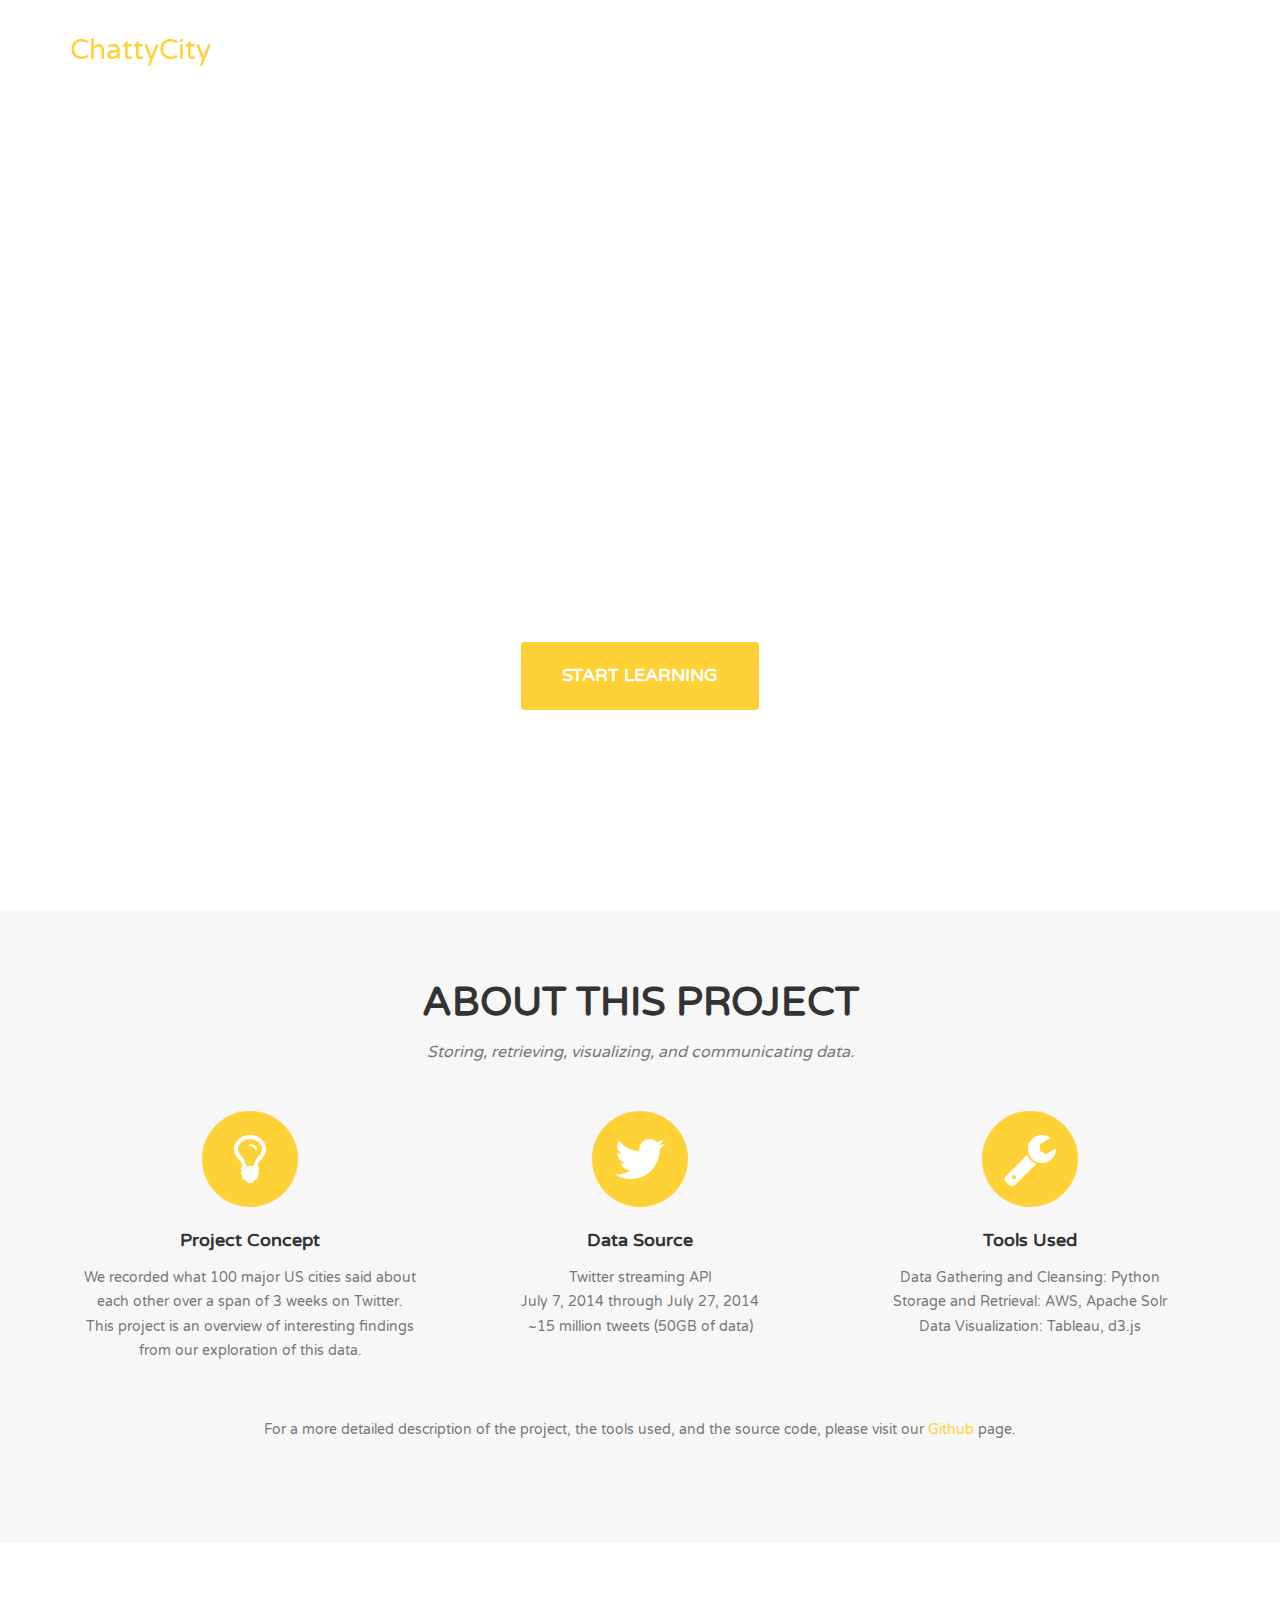
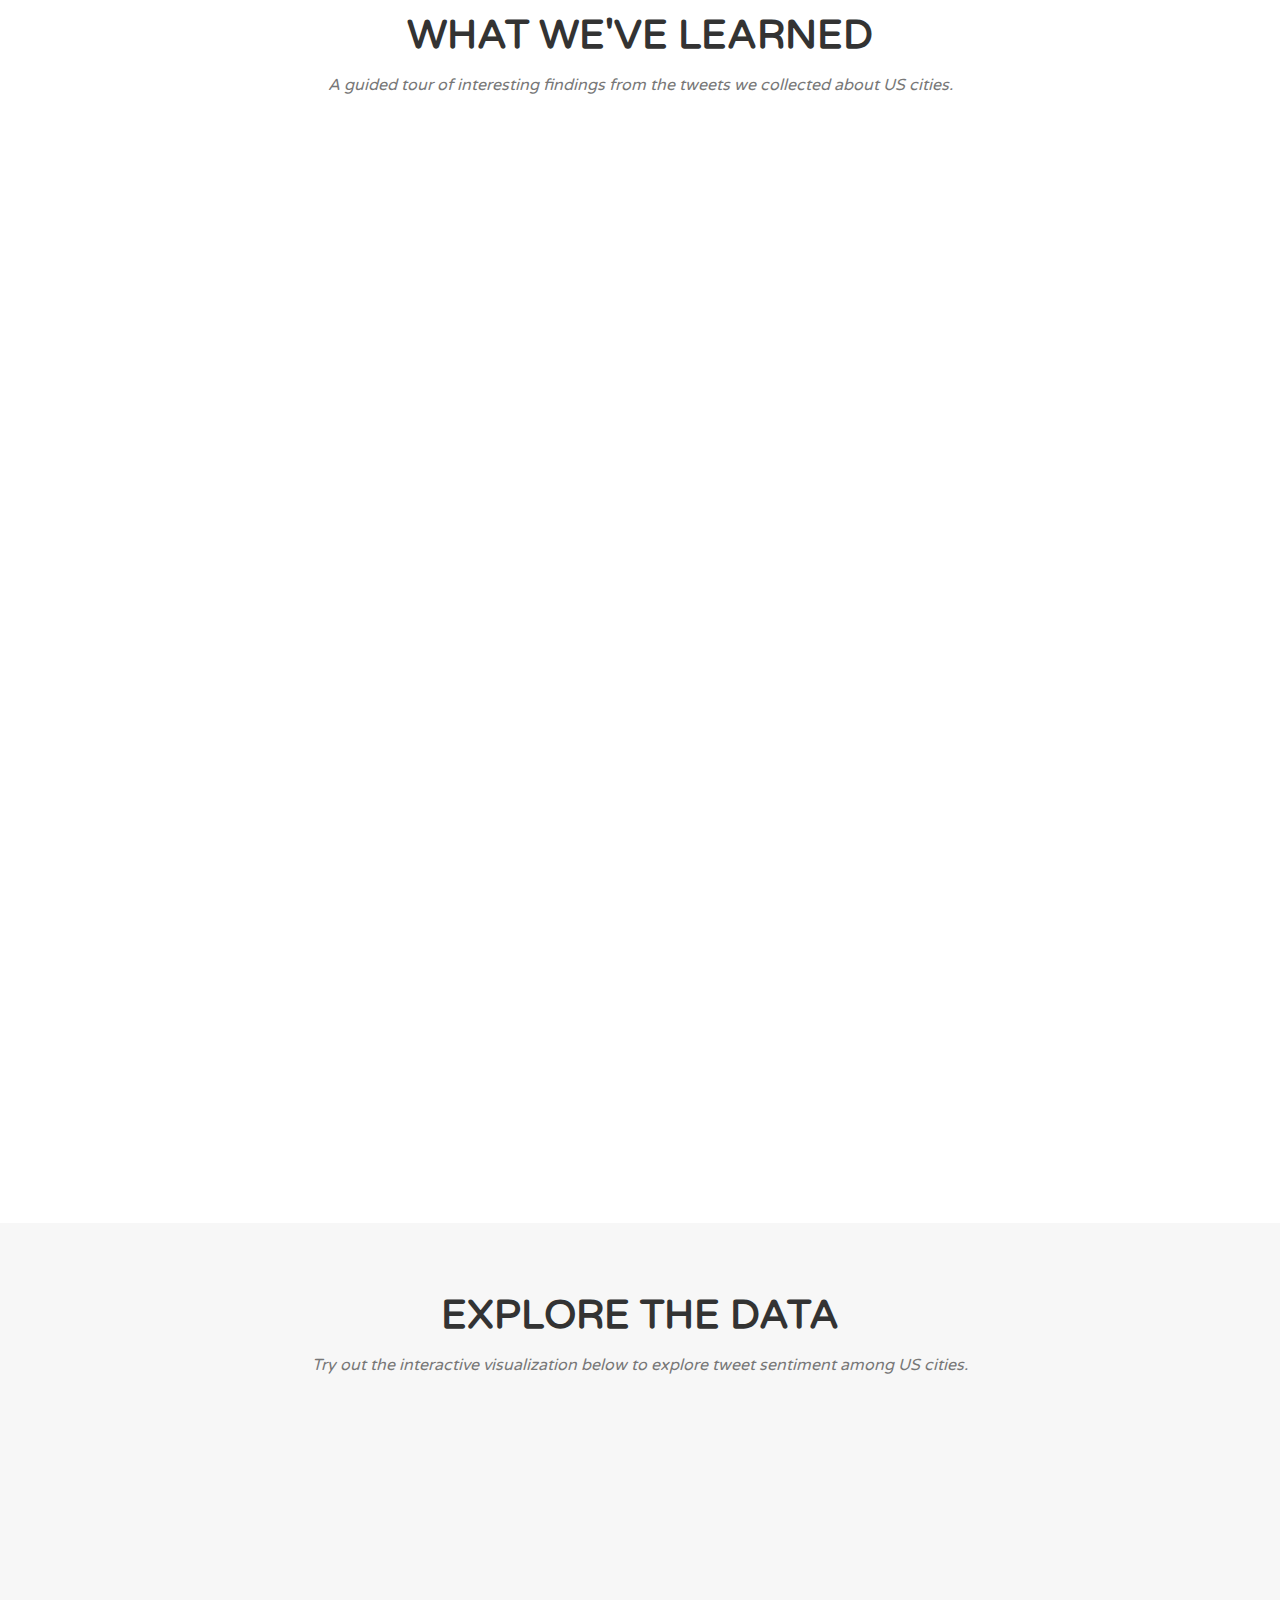
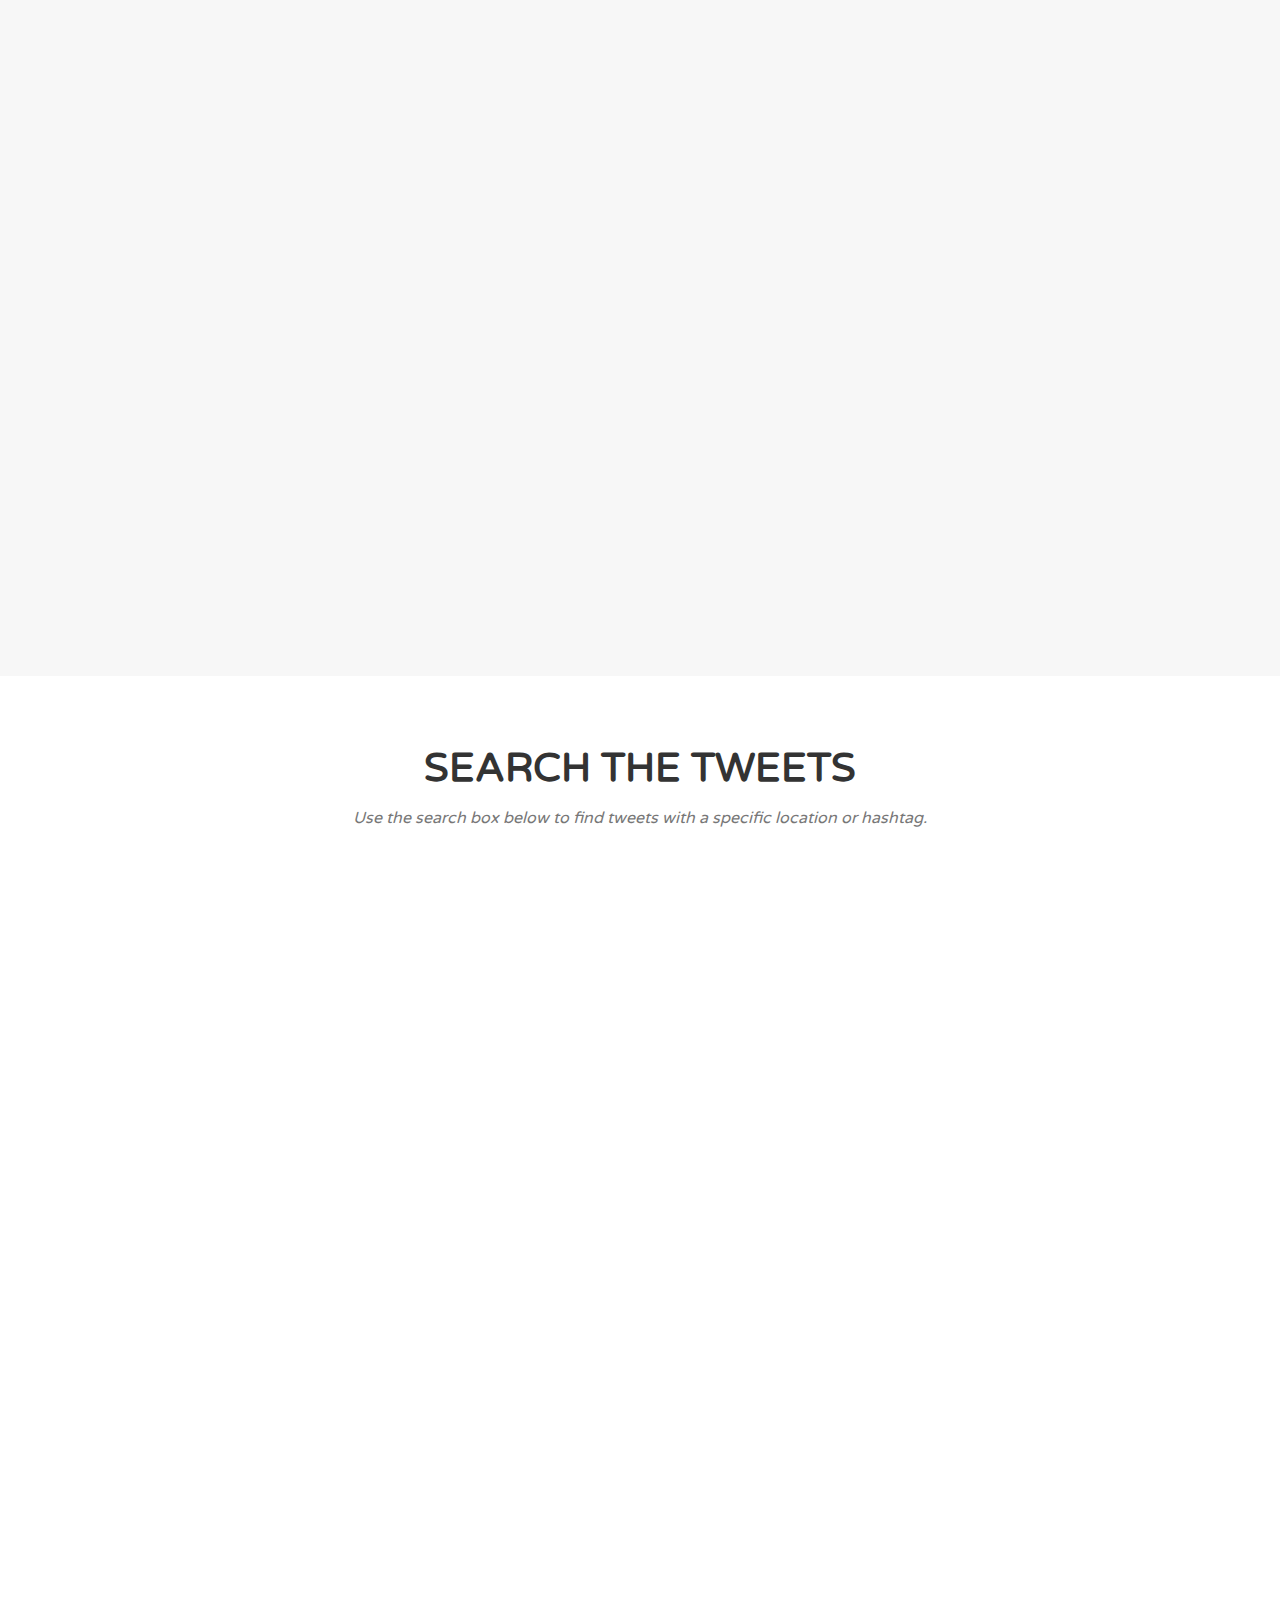
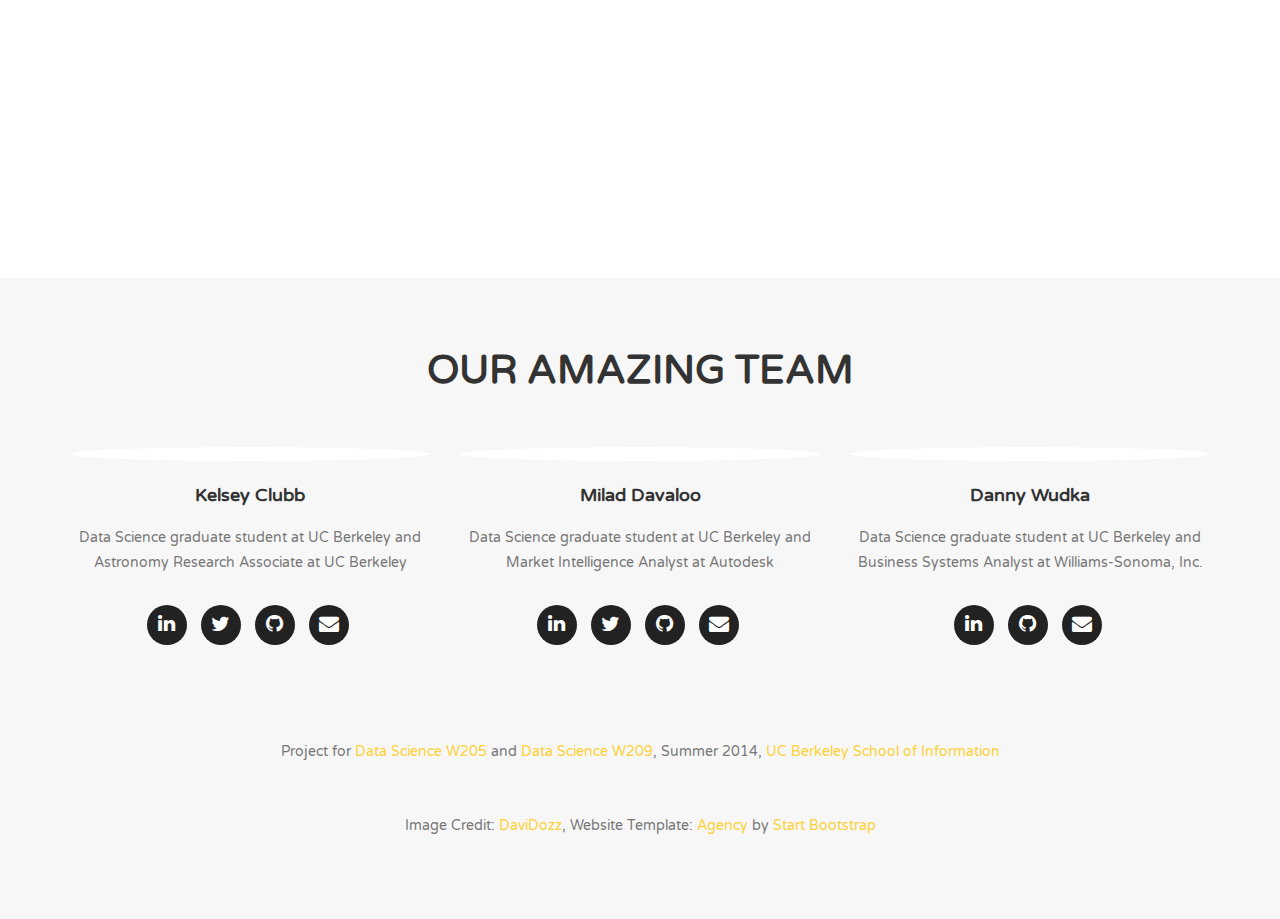
==== commit 7755aa7c: "Added template credit" ====
--- a/index.html
+++ b/index.html
@@ -162,7 +162,7 @@
             </div>
             <div class="row text-center">
                 <br />
-                <p class="text-muted"><br />For a more detailed description of the project, the tools used, and the source code, please visit our <a href="http://github.com/dmilad/ChattyCity">Github</a> page.</p>
+                <p class="text-muted"><br />For a more detailed description of the project, the tools used, and the source code, please visit our <a href="https://github.com/dmilad/dmilad.github.io">Github</a> page.</p>
                 <br />
             </div>
         </div>
@@ -300,7 +300,7 @@
             </div>
             <div class="row text-center">
                 <br />
-                <p class="text-muted">Image Credit: <a href="http://davidozz.deviantart.com/art/manhattan-empire-state-building-292895276">DaviDozz</a></p>
+                <p class="text-muted">Image Credit: <a href="http://davidozz.deviantart.com/art/manhattan-empire-state-building-292895276">DaviDozz</a>, Website Template: <a href="http://startbootstrap.com/template-overviews/agency/">Agency</a> by <a href="http://startbootstrap.com/">Start Bootstrap</a></p>
             </div>
         </div>
     </section>
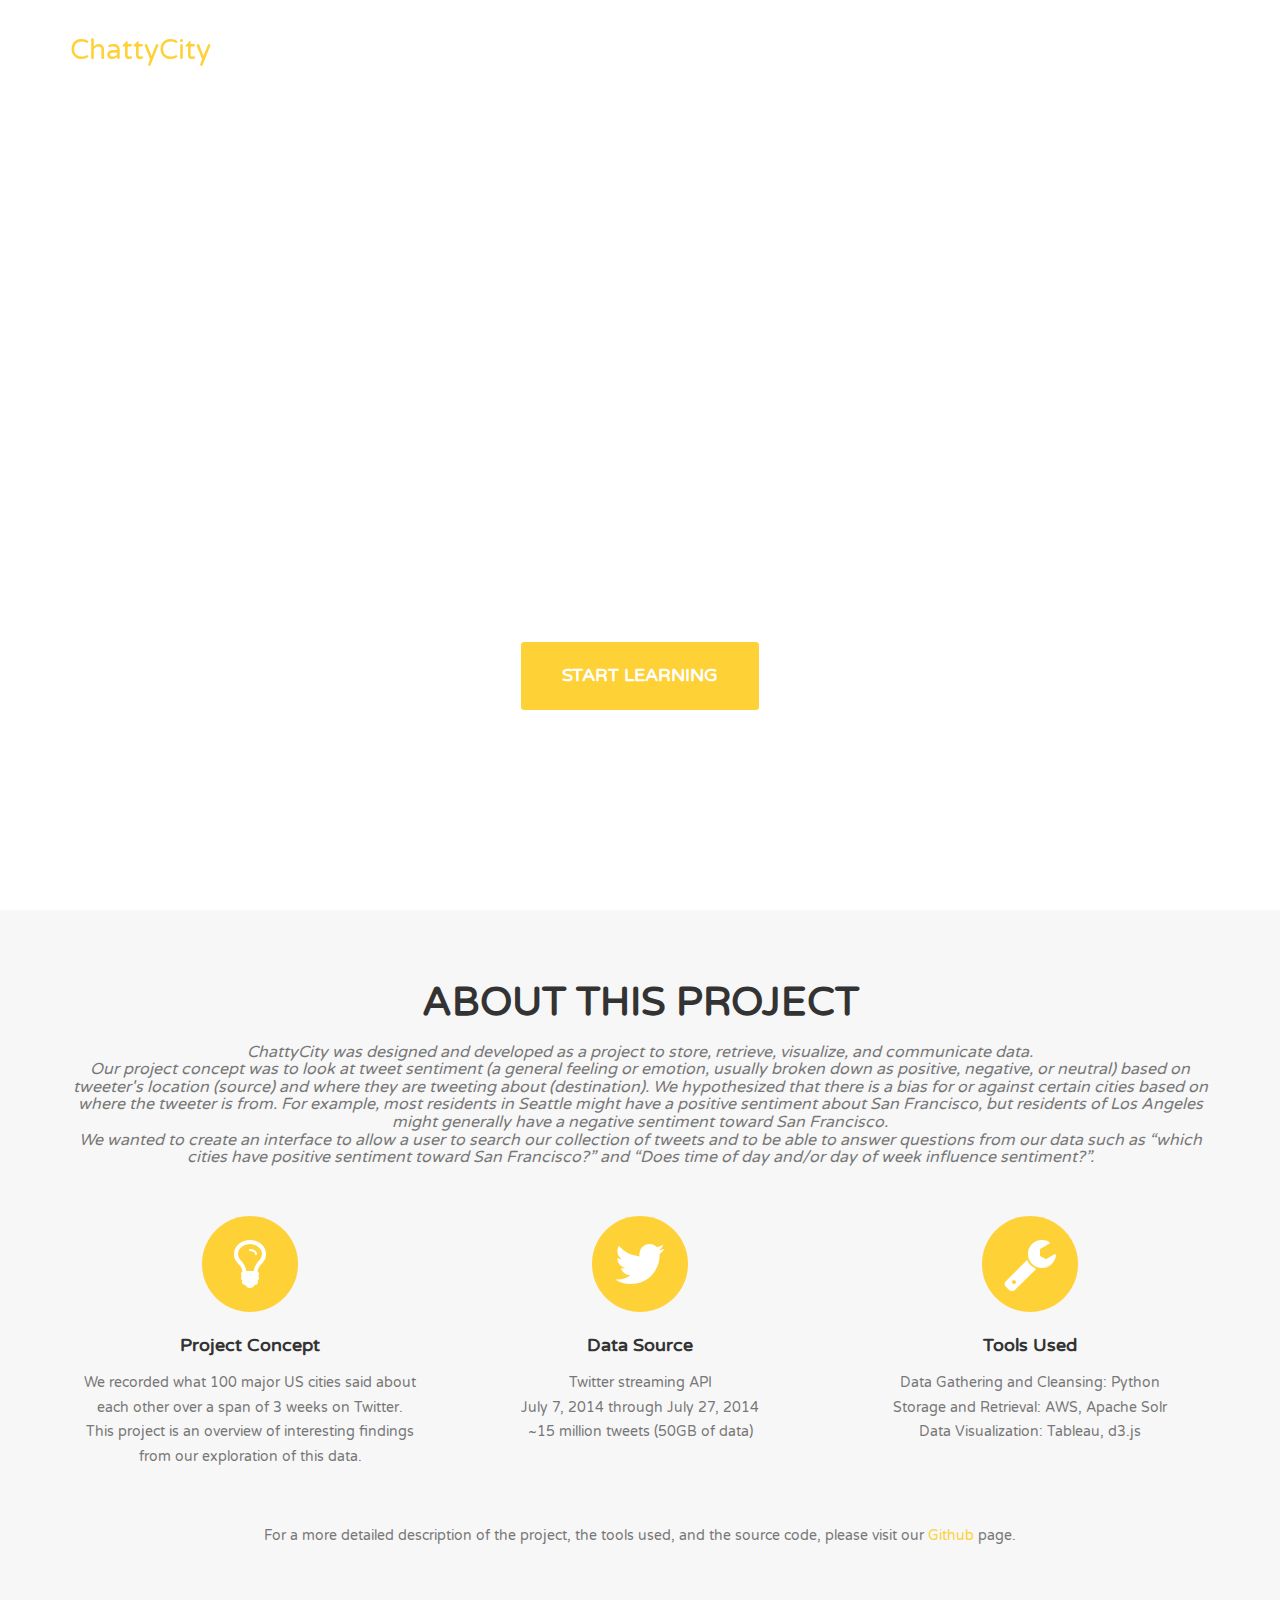
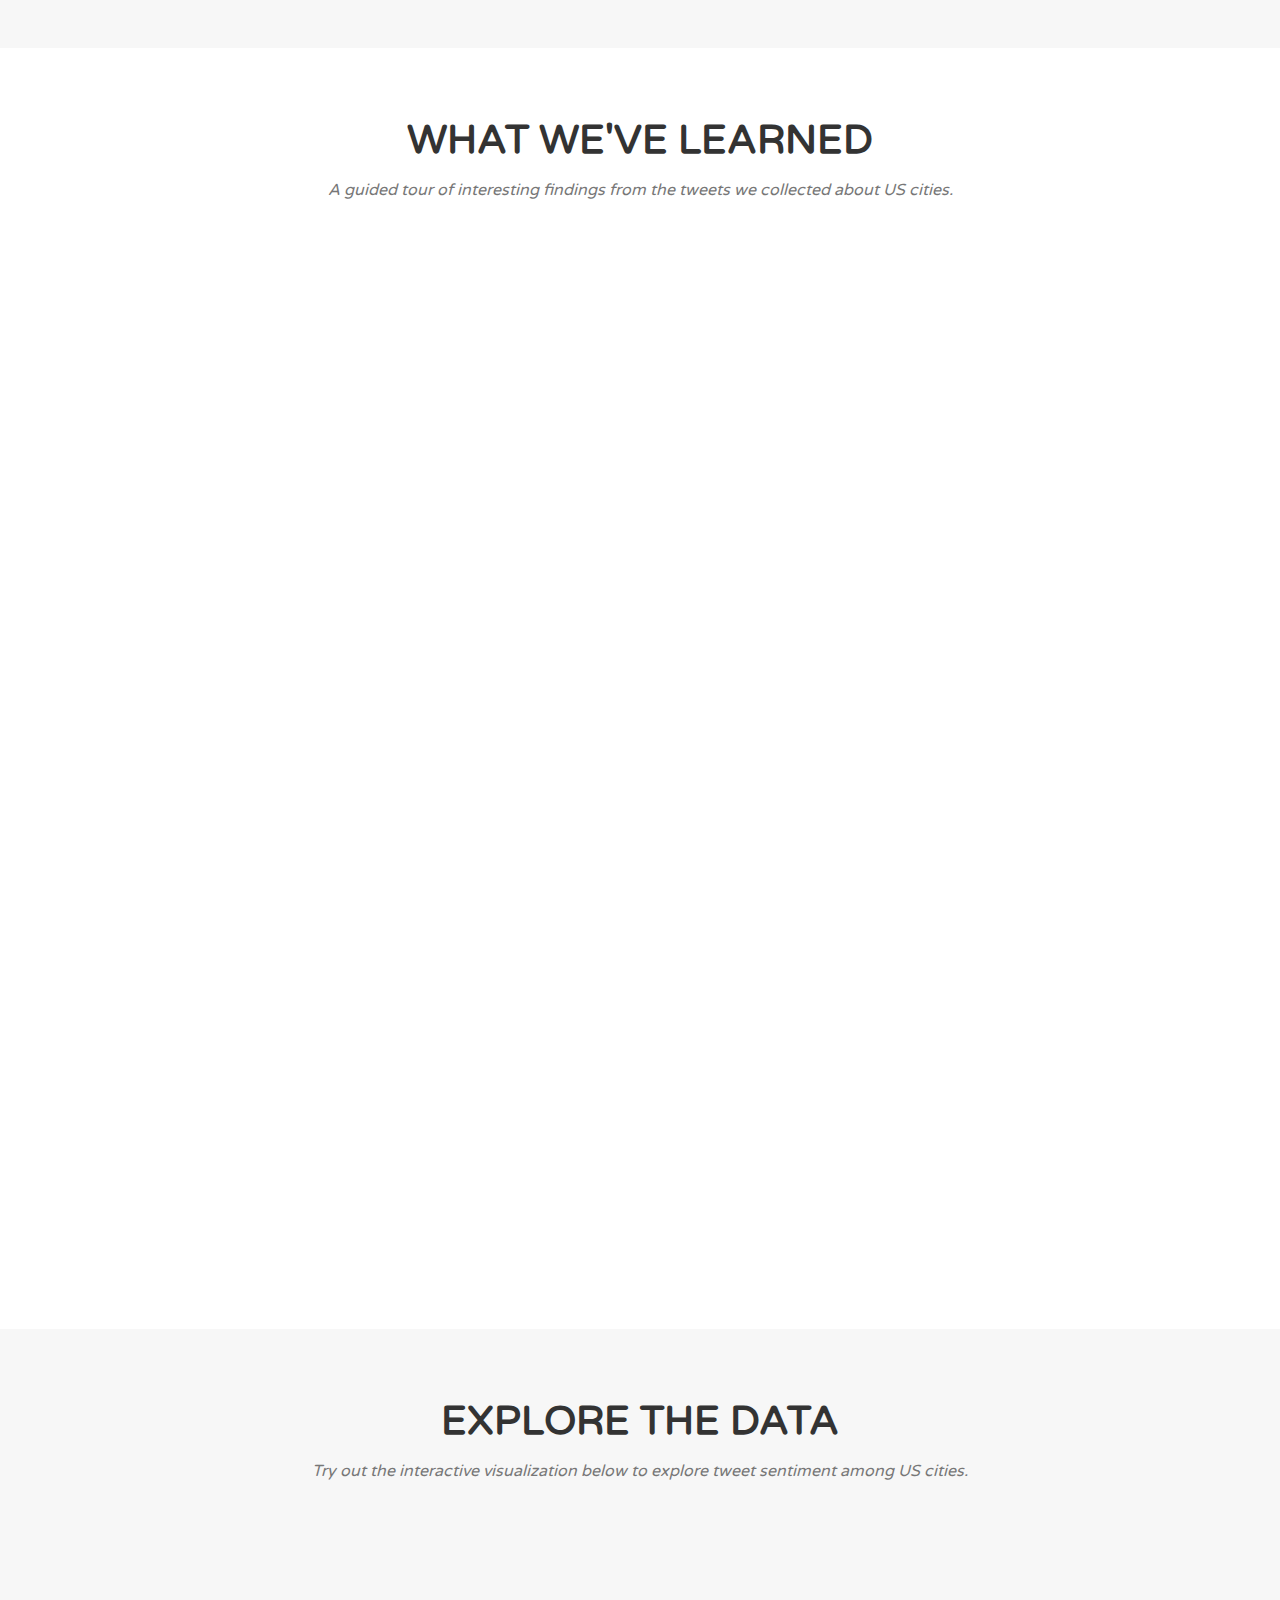
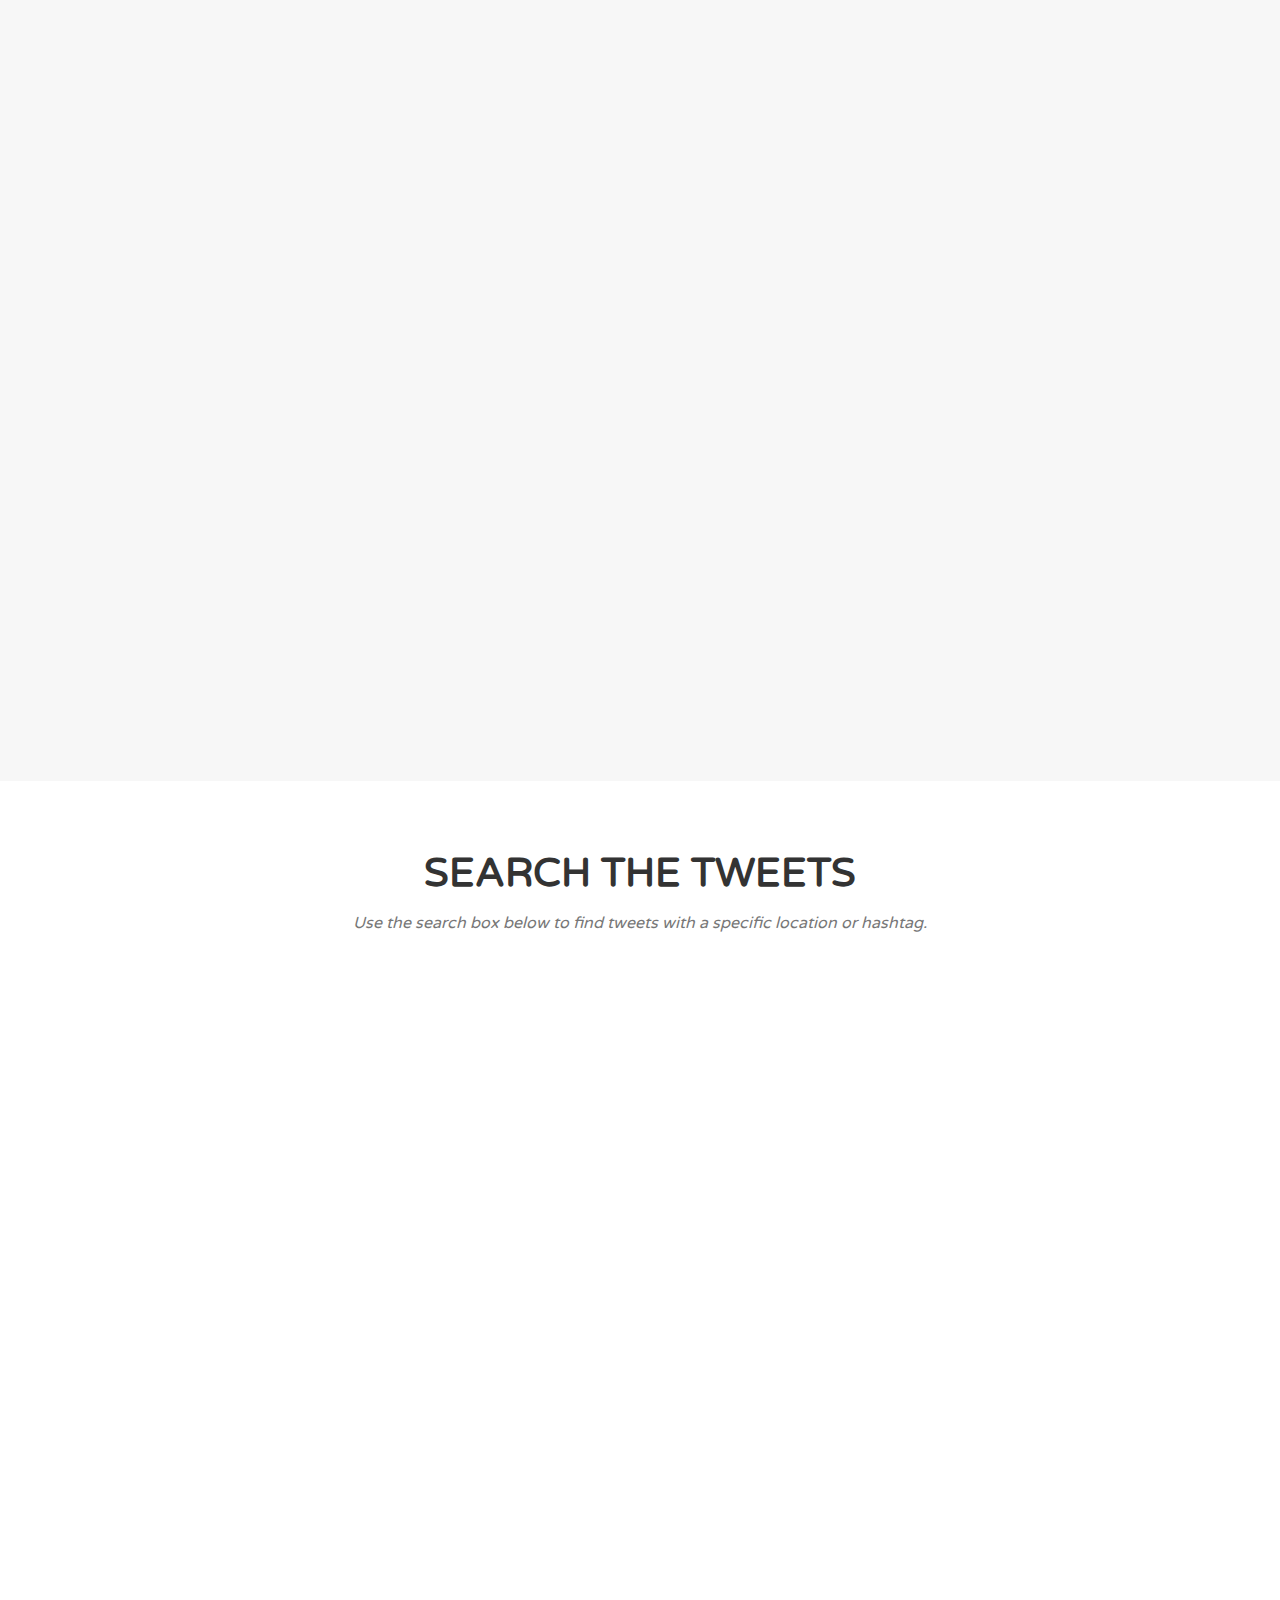
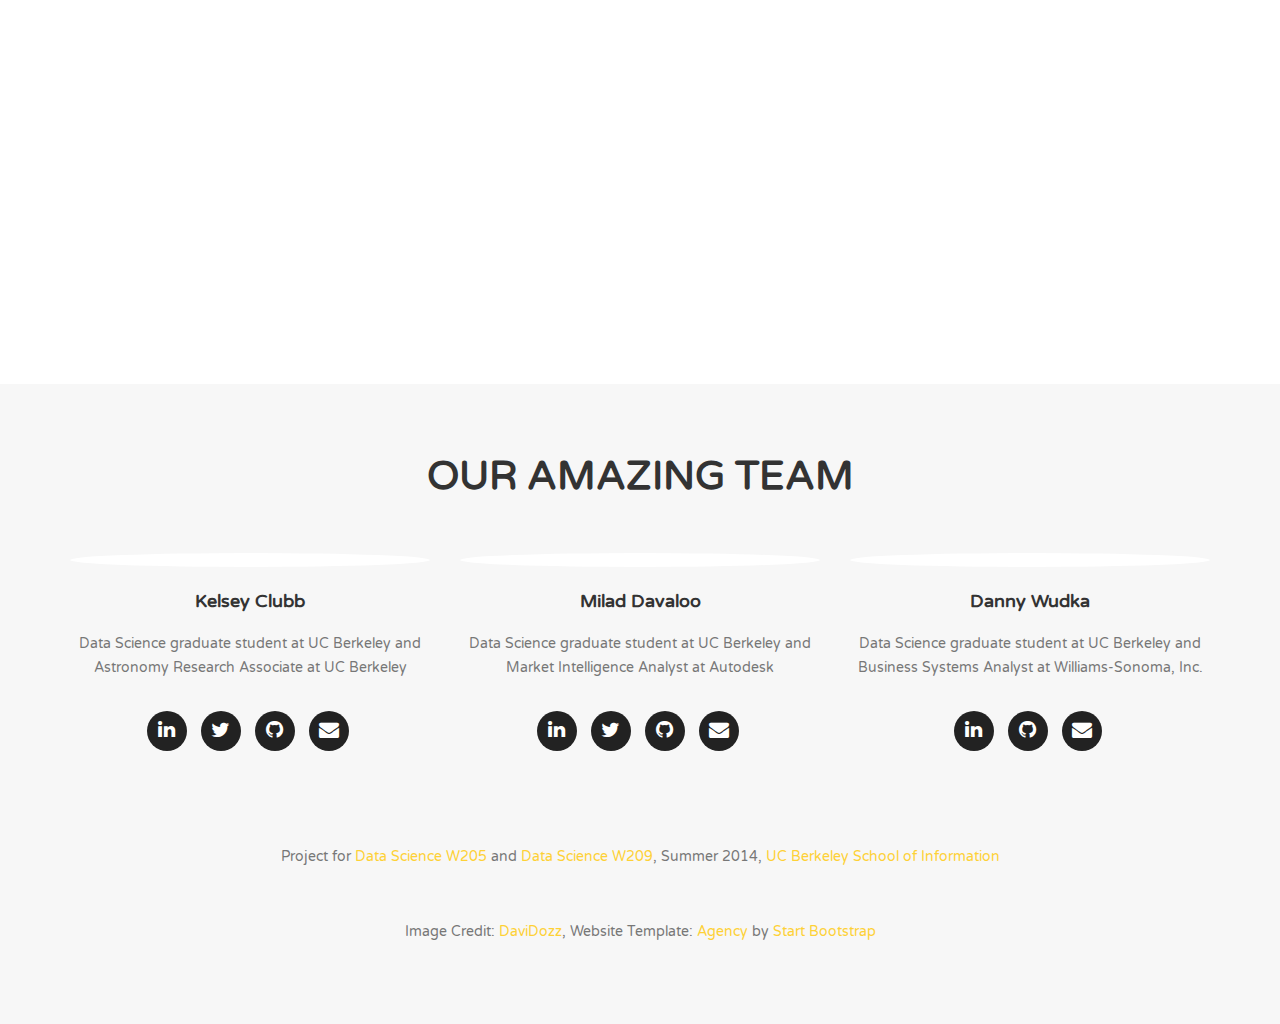
==== commit daca49af: "adding more text to about section" ====
--- a/index.html
+++ b/index.html
@@ -100,7 +100,7 @@
             <div class="row">
                 <div class="col-lg-12 text-center">
                     <h2 class="section-heading">About This Project</h2>
-                    <h3 class="section-subheading text-muted">Storing, retrieving, visualizing, and communicating data.<br /><br /></h3>
+                    <h3 class="section-subheading text-muted">ChattyCity was designed and developed as a project to store, retrieve, visualize, and communicate data.<br />Our project concept was to look at tweet sentiment (a general feeling or emotion, usually broken down as positive, negative, or neutral) based on tweeter's location (source) and where they are tweeting about (destination). We hypothesized that there is a bias for or against certain cities based on where the tweeter is from. For example, most residents in Seattle might have a positive sentiment about San Francisco, but residents of Los Angeles might generally have a negative sentiment toward San Francisco.<br />We wanted to create an interface to allow a user to search our collection of tweets and to be able to answer questions from our data such as “which cities have positive sentiment toward San Francisco?” and “Does time of day and/or day of week influence sentiment?”.<br /><br /></h3>
                 </div>
             </div>
             
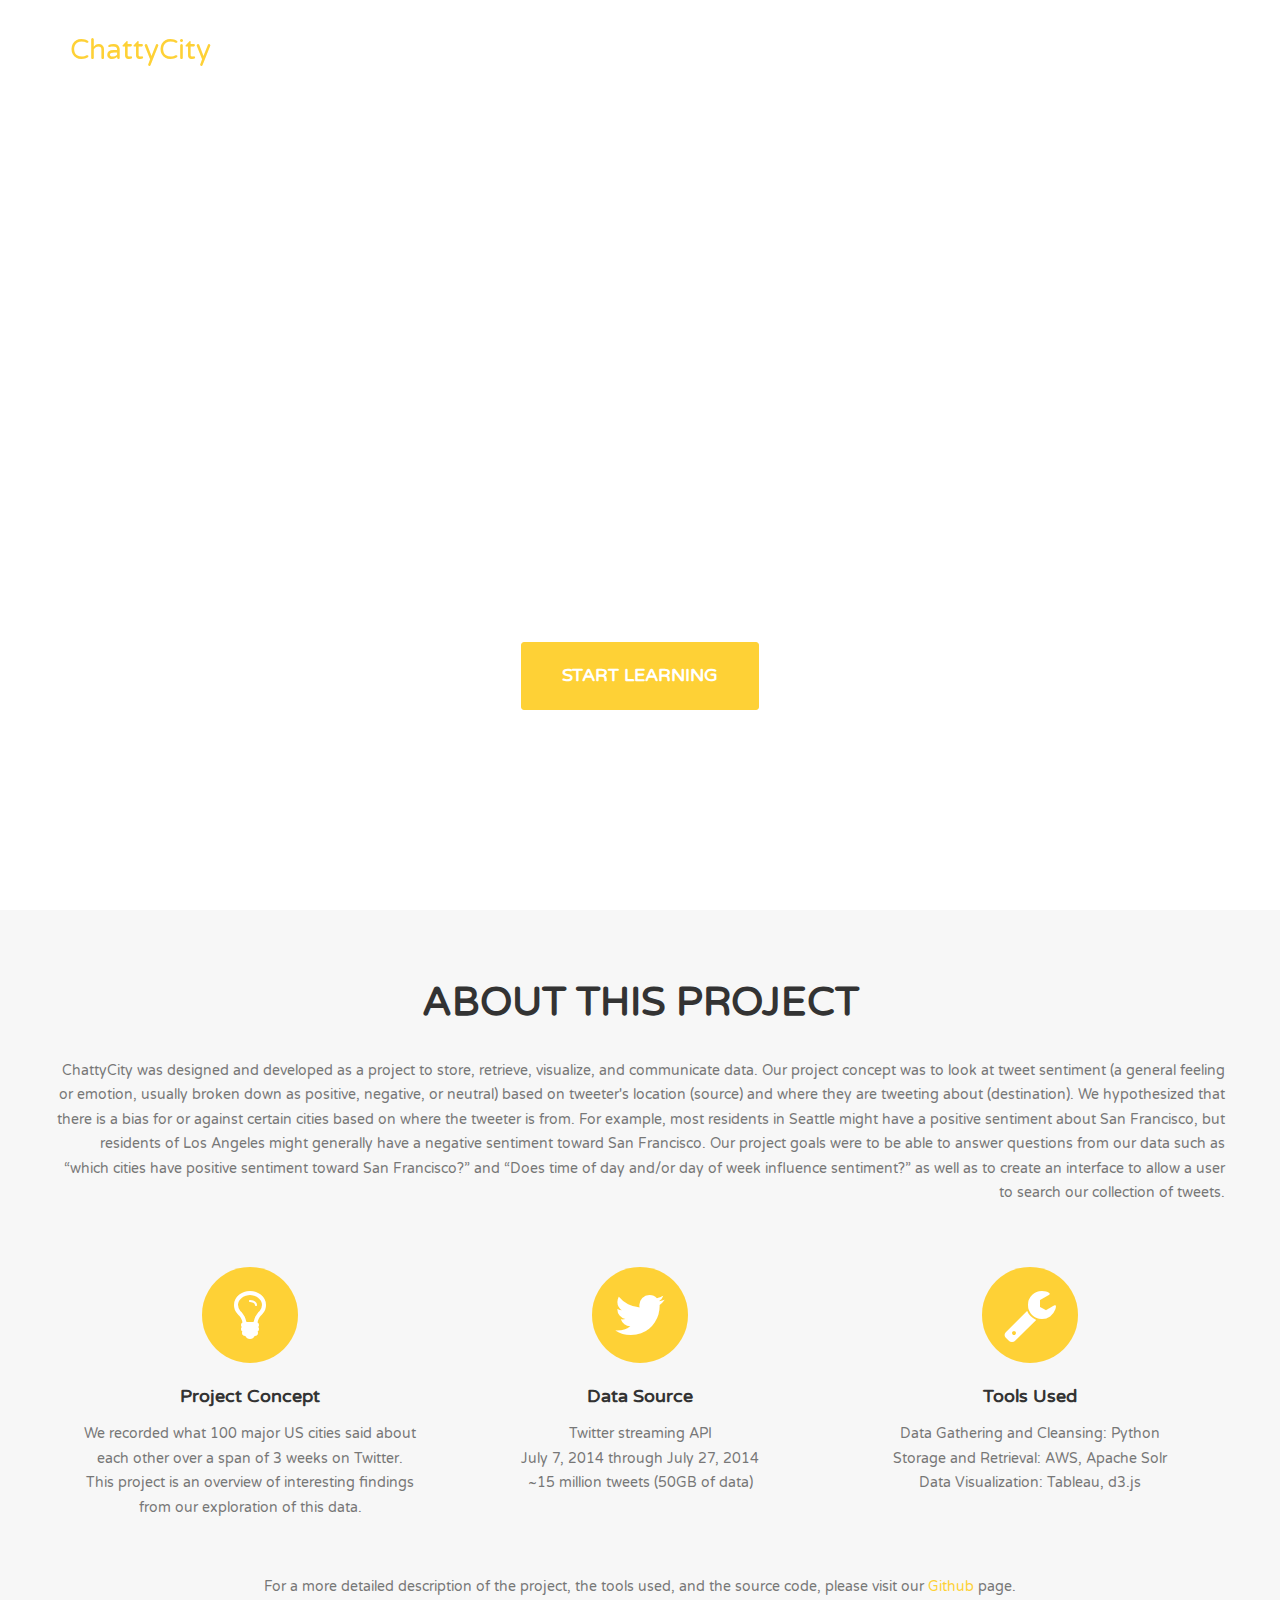
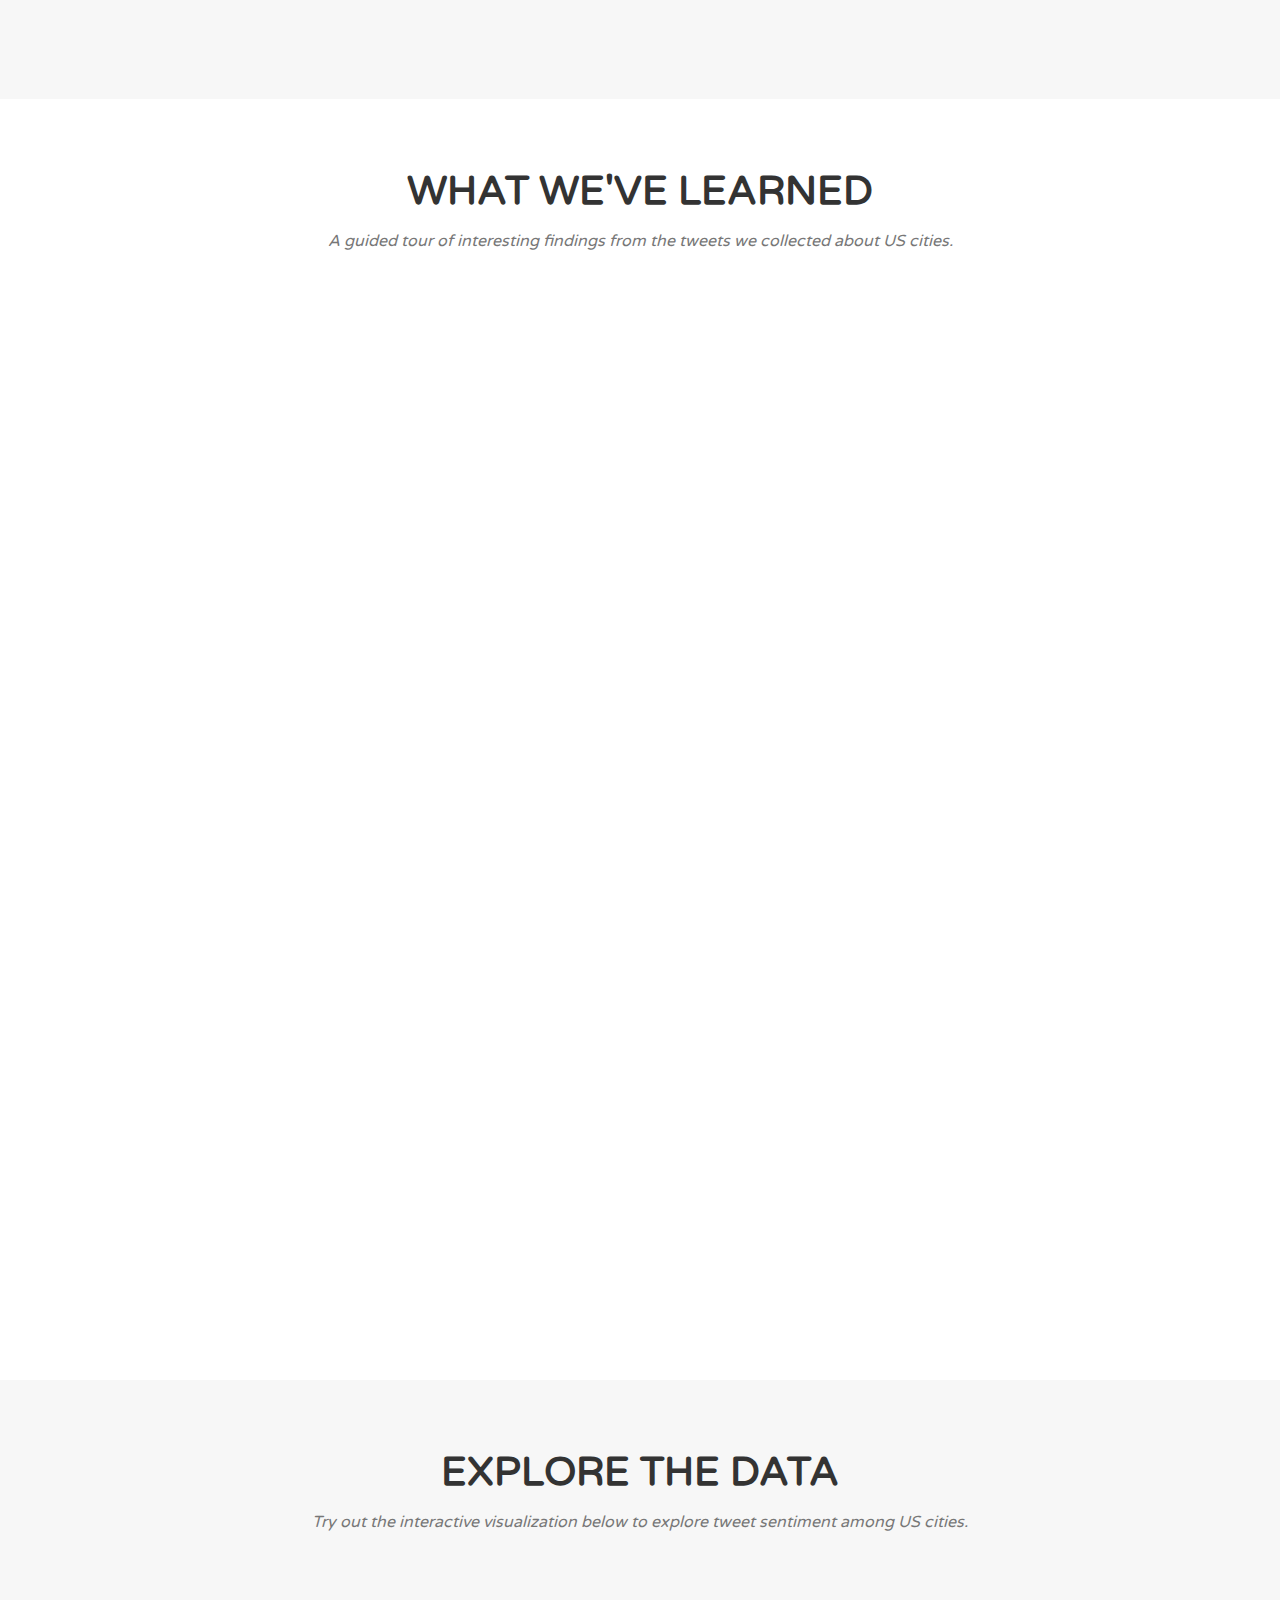
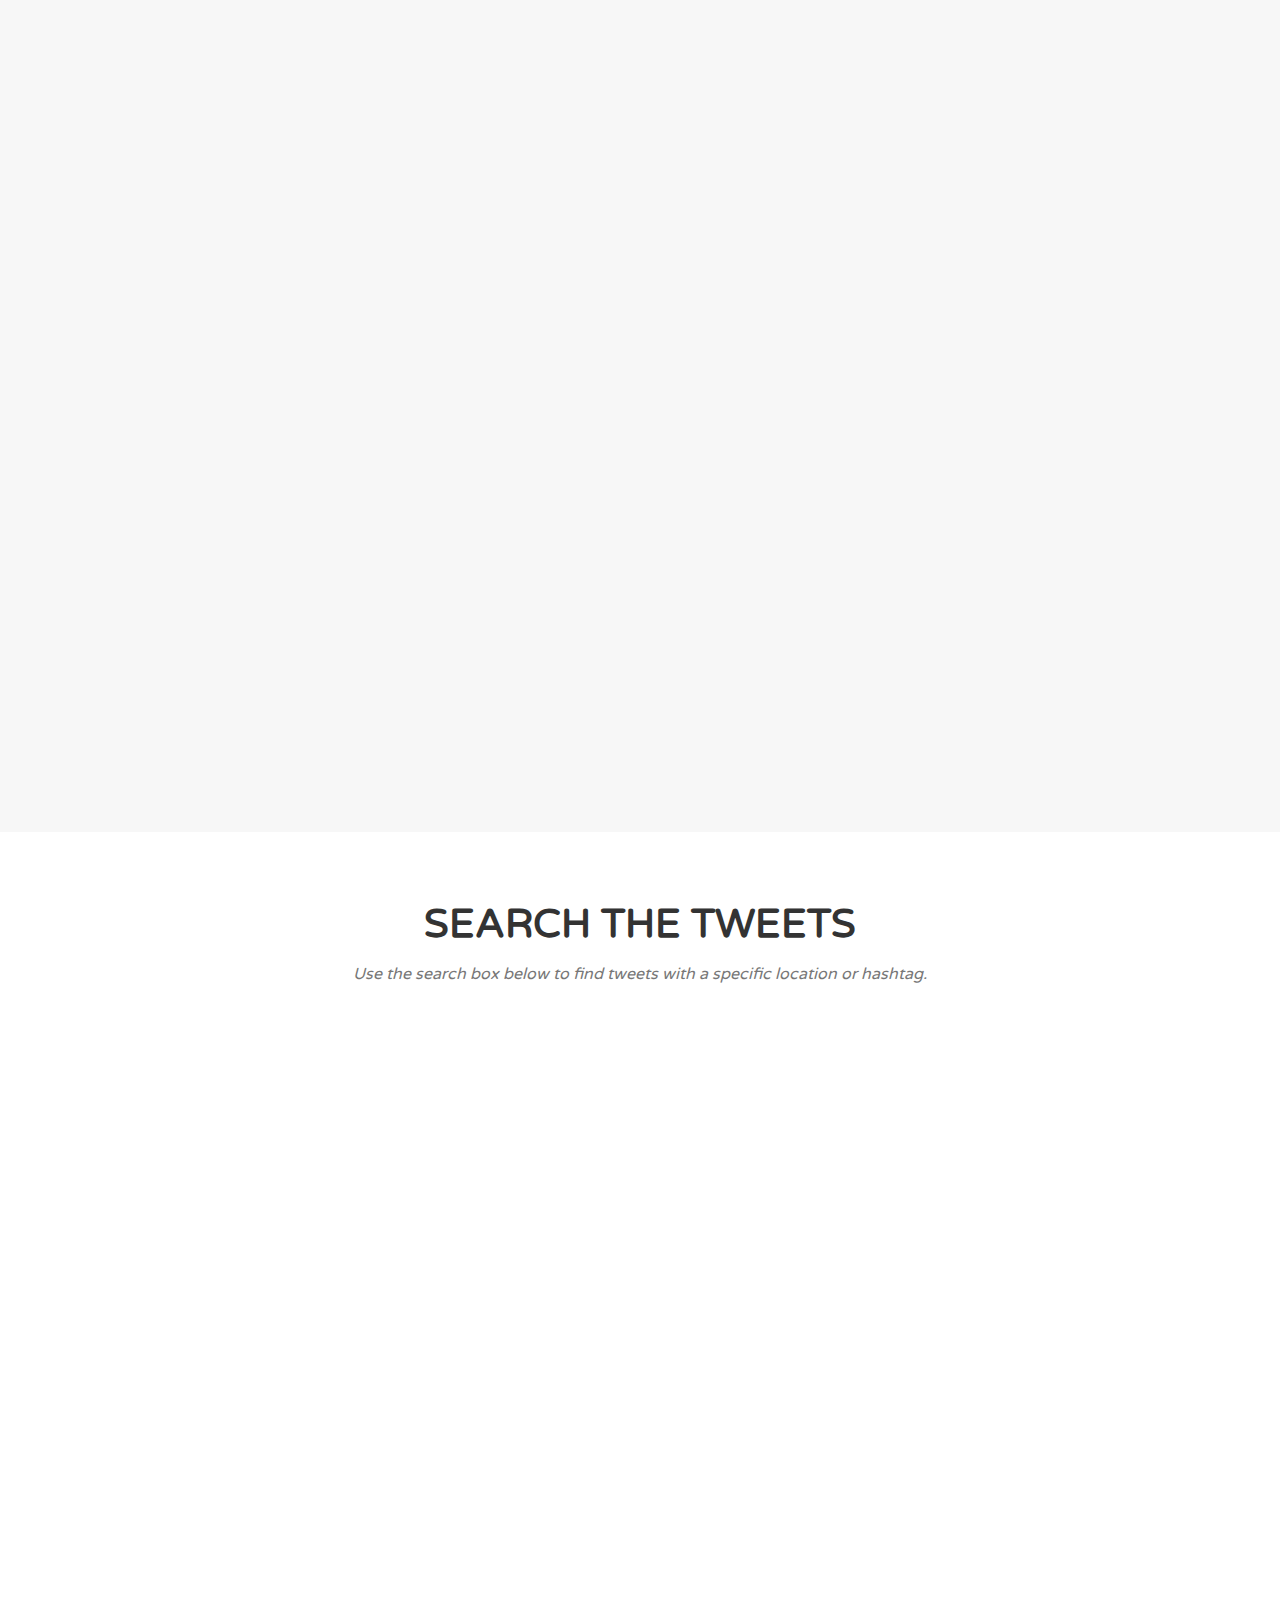
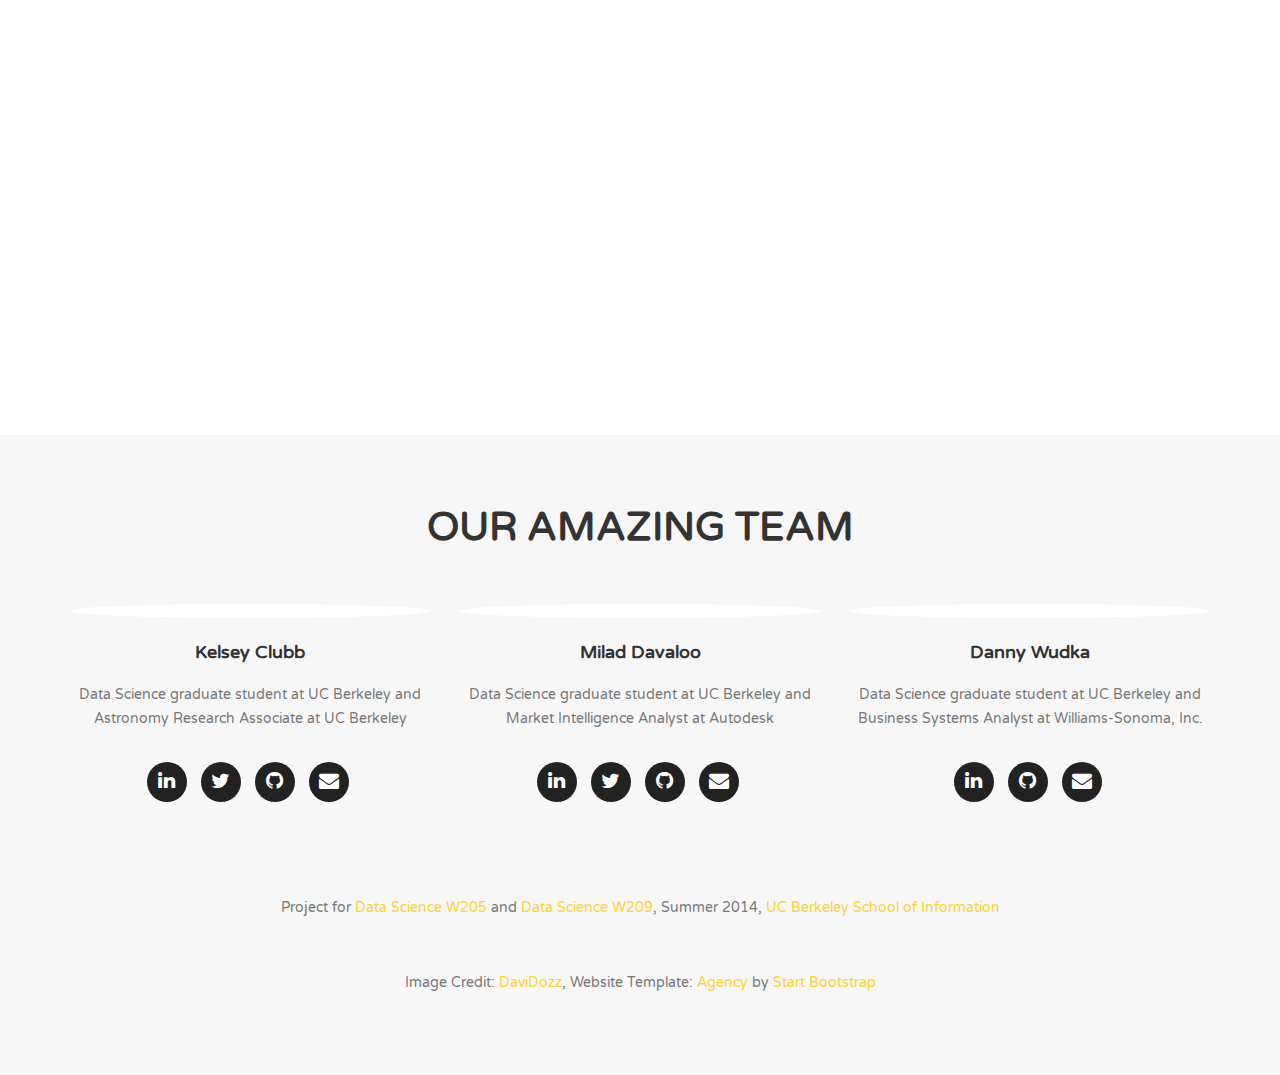
==== commit 93192039: "more formatting changes" ====
--- a/index.html
+++ b/index.html
@@ -100,39 +100,15 @@
             <div class="row">
                 <div class="col-lg-12 text-center">
                     <h2 class="section-heading">About This Project</h2>
-                    <h3 class="section-subheading text-muted">ChattyCity was designed and developed as a project to store, retrieve, visualize, and communicate data.<br />Our project concept was to look at tweet sentiment (a general feeling or emotion, usually broken down as positive, negative, or neutral) based on tweeter's location (source) and where they are tweeting about (destination). We hypothesized that there is a bias for or against certain cities based on where the tweeter is from. For example, most residents in Seattle might have a positive sentiment about San Francisco, but residents of Los Angeles might generally have a negative sentiment toward San Francisco.<br />We wanted to create an interface to allow a user to search our collection of tweets and to be able to answer questions from our data such as “which cities have positive sentiment toward San Francisco?” and “Does time of day and/or day of week influence sentiment?”.<br /><br /></h3>
+                    <!--<h3 class="section-subheading text-muted"></h3>-->
                 </div>
             </div>
             
-            <!--<div class="row text-center">
-                <div class="col-md-4">
-                    <span class="fa-stack fa-4x">
-                        <i class="fa fa-circle fa-stack-2x text-primary"></i>
-                        <i class="fa fa-lightbulb-o fa-stack-1x fa-inverse"></i>
-                    </span>
-                    <h4 class="service-heading">Project Concept</h4>
-                    <p class="text-muted">With a list of 100 major US cities, look at what cities talk about each other (including themselves) and whether it is positive or negative. We could also look at whether the sentiment changes based on day of week, time of day, weather, sports, or major events.</p>
-                </div>
-                <div class="col-md-4">
-                    <span class="fa-stack fa-4x">
-                        <i class="fa fa-circle fa-stack-2x text-primary"></i>
-                        <i class="fa fa-check fa-stack-1x fa-inverse"></i>
-                    </span>
-                    <h4 class="service-heading">Project Goals</h4>
-                    <p class="text-muted">To show an overview of interesting findings from our exploration of the data and to allow the user to explore the data in detail to their own liking by filtering by city (or state or region perhaps), type of weather, positive or negative sentiment, etc.</p><br /><br />
-                </div>-
-                <div class="col-md-4">
-
-                </div>
-                <div class="col-md-4">
-                    <span class="fa-stack fa-4x">
-                        <i class="fa fa-circle fa-stack-2x text-primary"></i>
-                        <i class="fa fa-lightbulb-o fa-stack-1x fa-inverse"></i>
-                    </span>
-                    <h4 class="service-heading">Project Concept</h4>
-                    <p class="text-muted">We recorded what 100 major US cities said about each other over a span of 3 weeks on Twitter. Below you can find an overview of interesting findings from our exploration of this data.</p>
-                </div>
-            </div>-->
+            <div class="row text-right">
+                <br />
+                <p class="text-muted">ChattyCity was designed and developed as a project to store, retrieve, visualize, and communicate data. Our project concept was to look at tweet sentiment (a general feeling or emotion, usually broken down as positive, negative, or neutral) based on tweeter's location (source) and where they are tweeting about (destination). We hypothesized that there is a bias for or against certain cities based on where the tweeter is from. For example, most residents in Seattle might have a positive sentiment about San Francisco, but residents of Los Angeles might generally have a negative sentiment toward San Francisco. Our project goals were to be able to answer questions from our data such as “which cities have positive sentiment toward San Francisco?” and “Does time of day and/or day of week influence sentiment?” as well as to create an interface to allow a user to search our collection of tweets.<br /><br /></p>
+                <br />
+            </div>
             
             <div class="row text-center">
                 <div class="col-md-4">
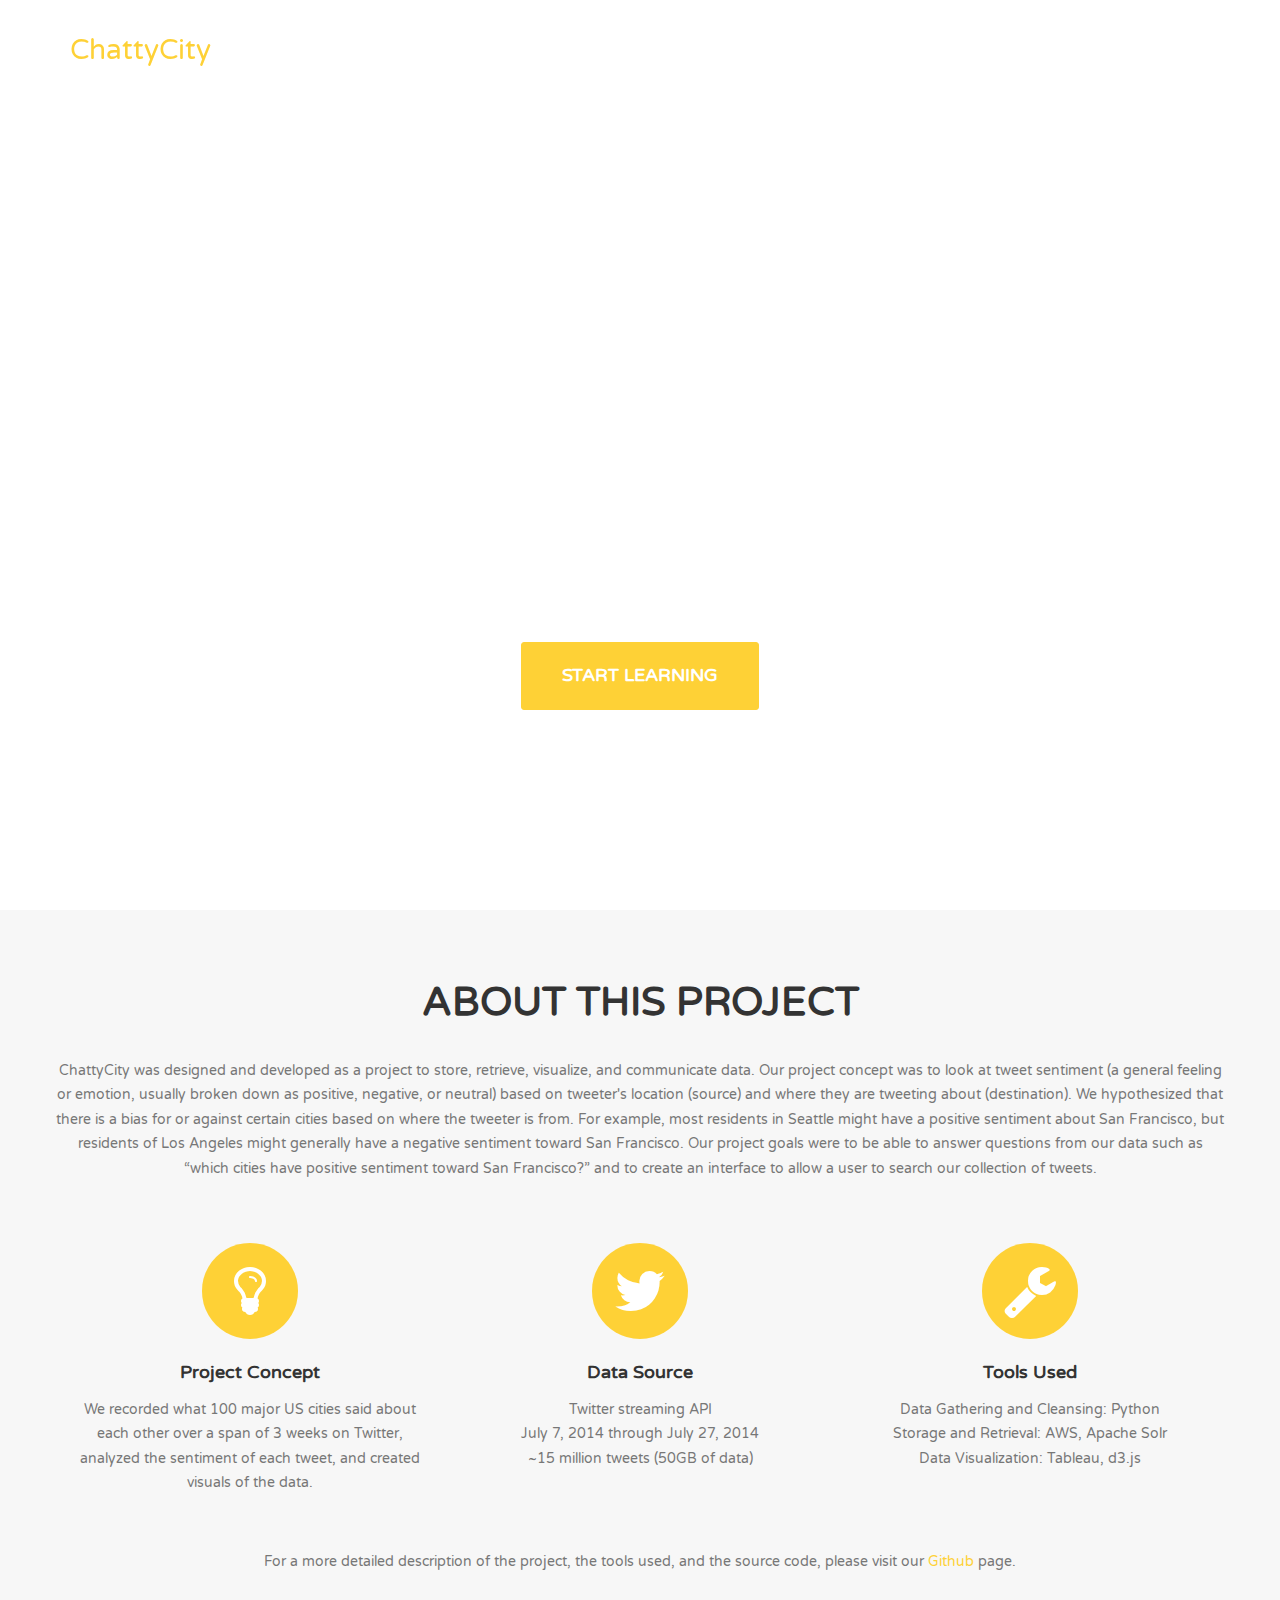
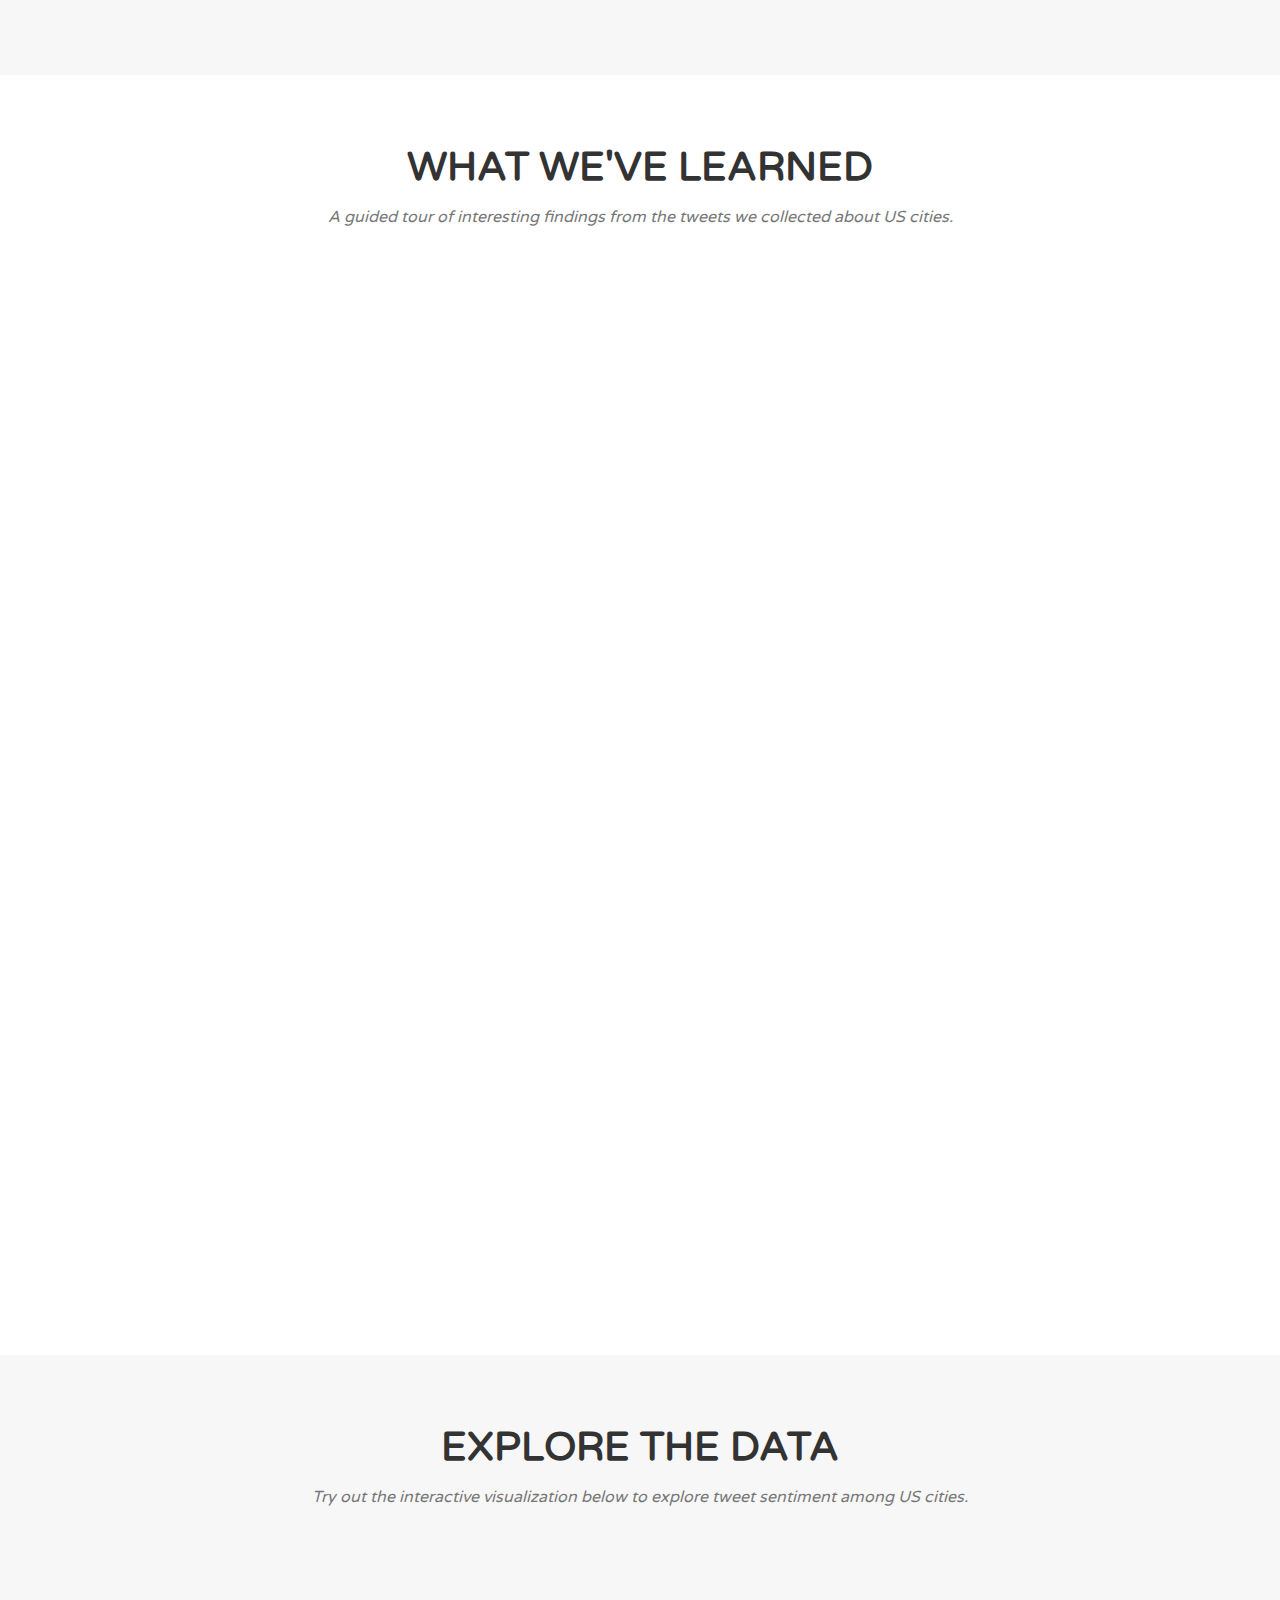
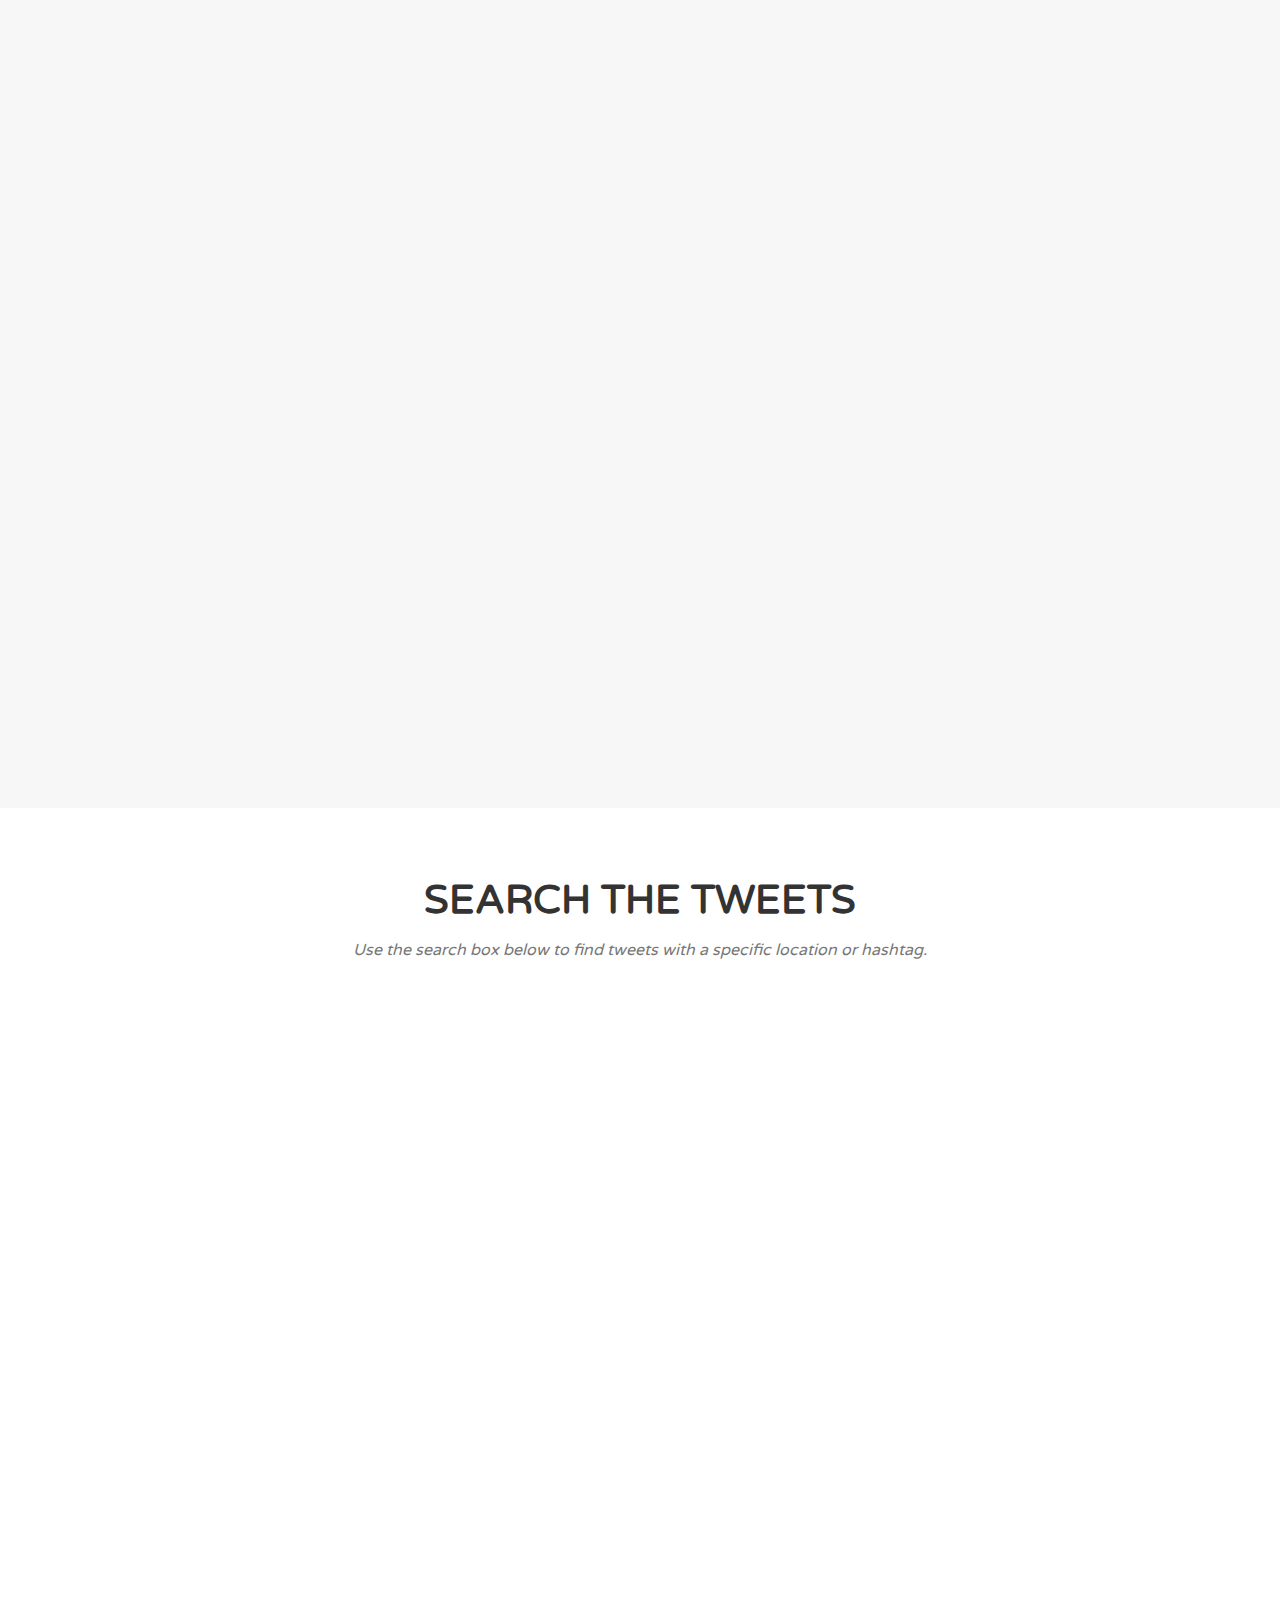
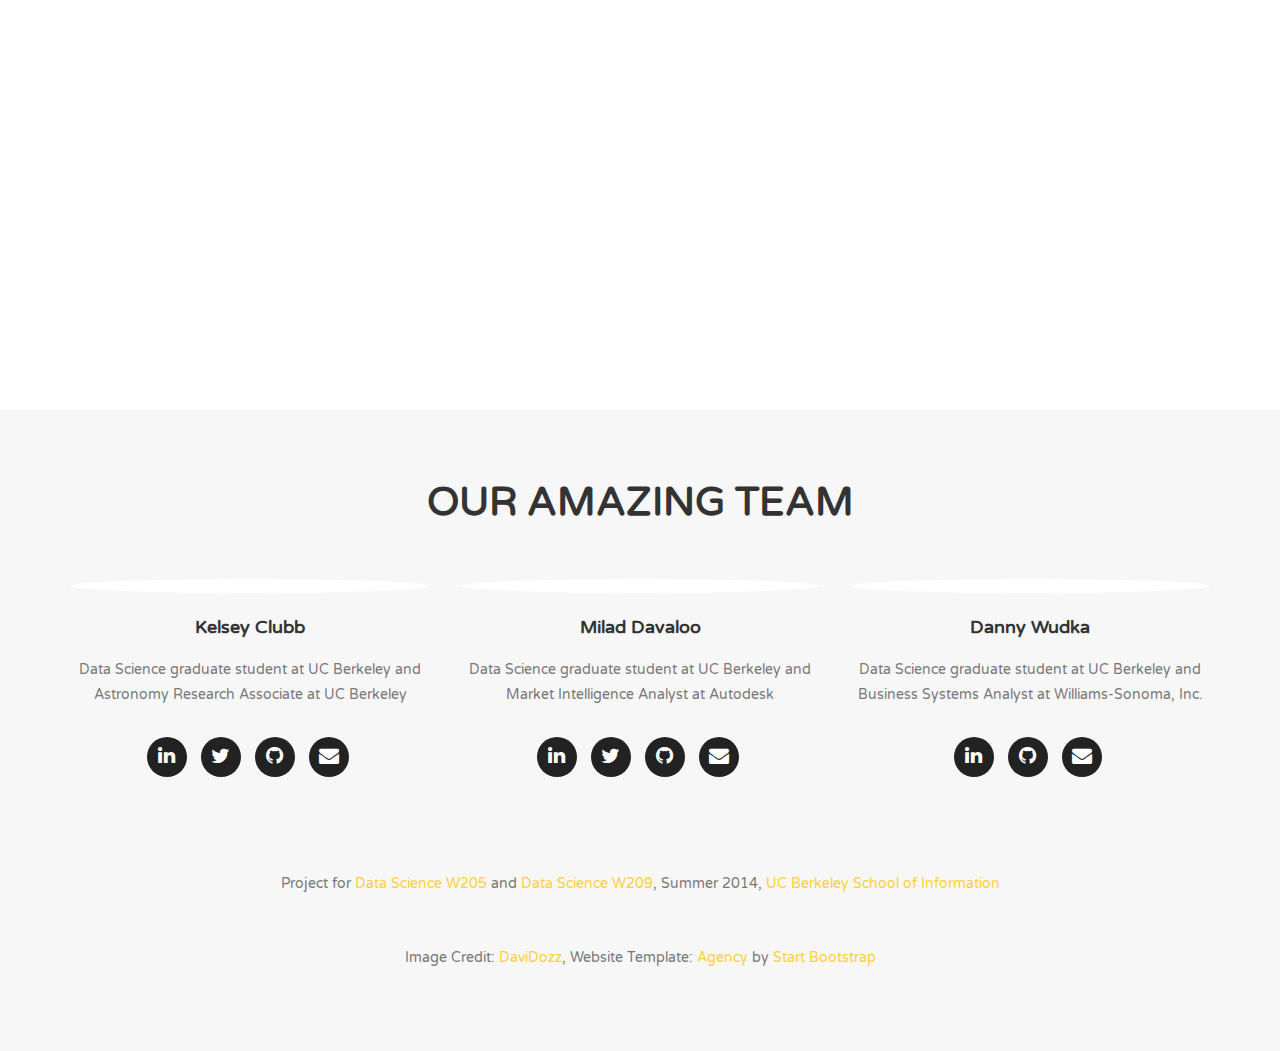
==== commit c96c32c9: "edited project concept text" ====
--- a/index.html
+++ b/index.html
@@ -104,9 +104,9 @@
                 </div>
             </div>
             
-            <div class="row text-right">
-                <br />
-                <p class="text-muted">ChattyCity was designed and developed as a project to store, retrieve, visualize, and communicate data. Our project concept was to look at tweet sentiment (a general feeling or emotion, usually broken down as positive, negative, or neutral) based on tweeter's location (source) and where they are tweeting about (destination). We hypothesized that there is a bias for or against certain cities based on where the tweeter is from. For example, most residents in Seattle might have a positive sentiment about San Francisco, but residents of Los Angeles might generally have a negative sentiment toward San Francisco. Our project goals were to be able to answer questions from our data such as “which cities have positive sentiment toward San Francisco?” and “Does time of day and/or day of week influence sentiment?” as well as to create an interface to allow a user to search our collection of tweets.<br /><br /></p>
+            <div class="row text-center">
+                <br />
+                <p class="text-muted">ChattyCity was designed and developed as a project to store, retrieve, visualize, and communicate data. Our project concept was to look at tweet sentiment (a general feeling or emotion, usually broken down as positive, negative, or neutral) based on tweeter's location (source) and where they are tweeting about (destination). We hypothesized that there is a bias for or against certain cities based on where the tweeter is from. For example, most residents in Seattle might have a positive sentiment about San Francisco, but residents of Los Angeles might generally have a negative sentiment toward San Francisco. Our project goals were to be able to answer questions from our data such as “which cities have positive sentiment toward San Francisco?” and to create an interface to allow a user to search our collection of tweets.<br /><br /></p>
                 <br />
             </div>
             
@@ -117,7 +117,7 @@
                         <i class="fa fa-lightbulb-o fa-stack-1x fa-inverse"></i>
                     </span>
                     <h4 class="service-heading">Project Concept</h4>
-                    <p class="text-muted">We recorded what 100 major US cities said about each other over a span of 3 weeks on Twitter. <br />This project is an overview of interesting findings from our exploration of this data.</p>
+                    <p class="text-muted">We recorded what 100 major US cities said about each other over a span of 3 weeks on Twitter, analyzed the sentiment of each tweet, and created visuals of the data.</p>
                 </div>
                 <div class="col-md-4">
                     <span class="fa-stack fa-4x">
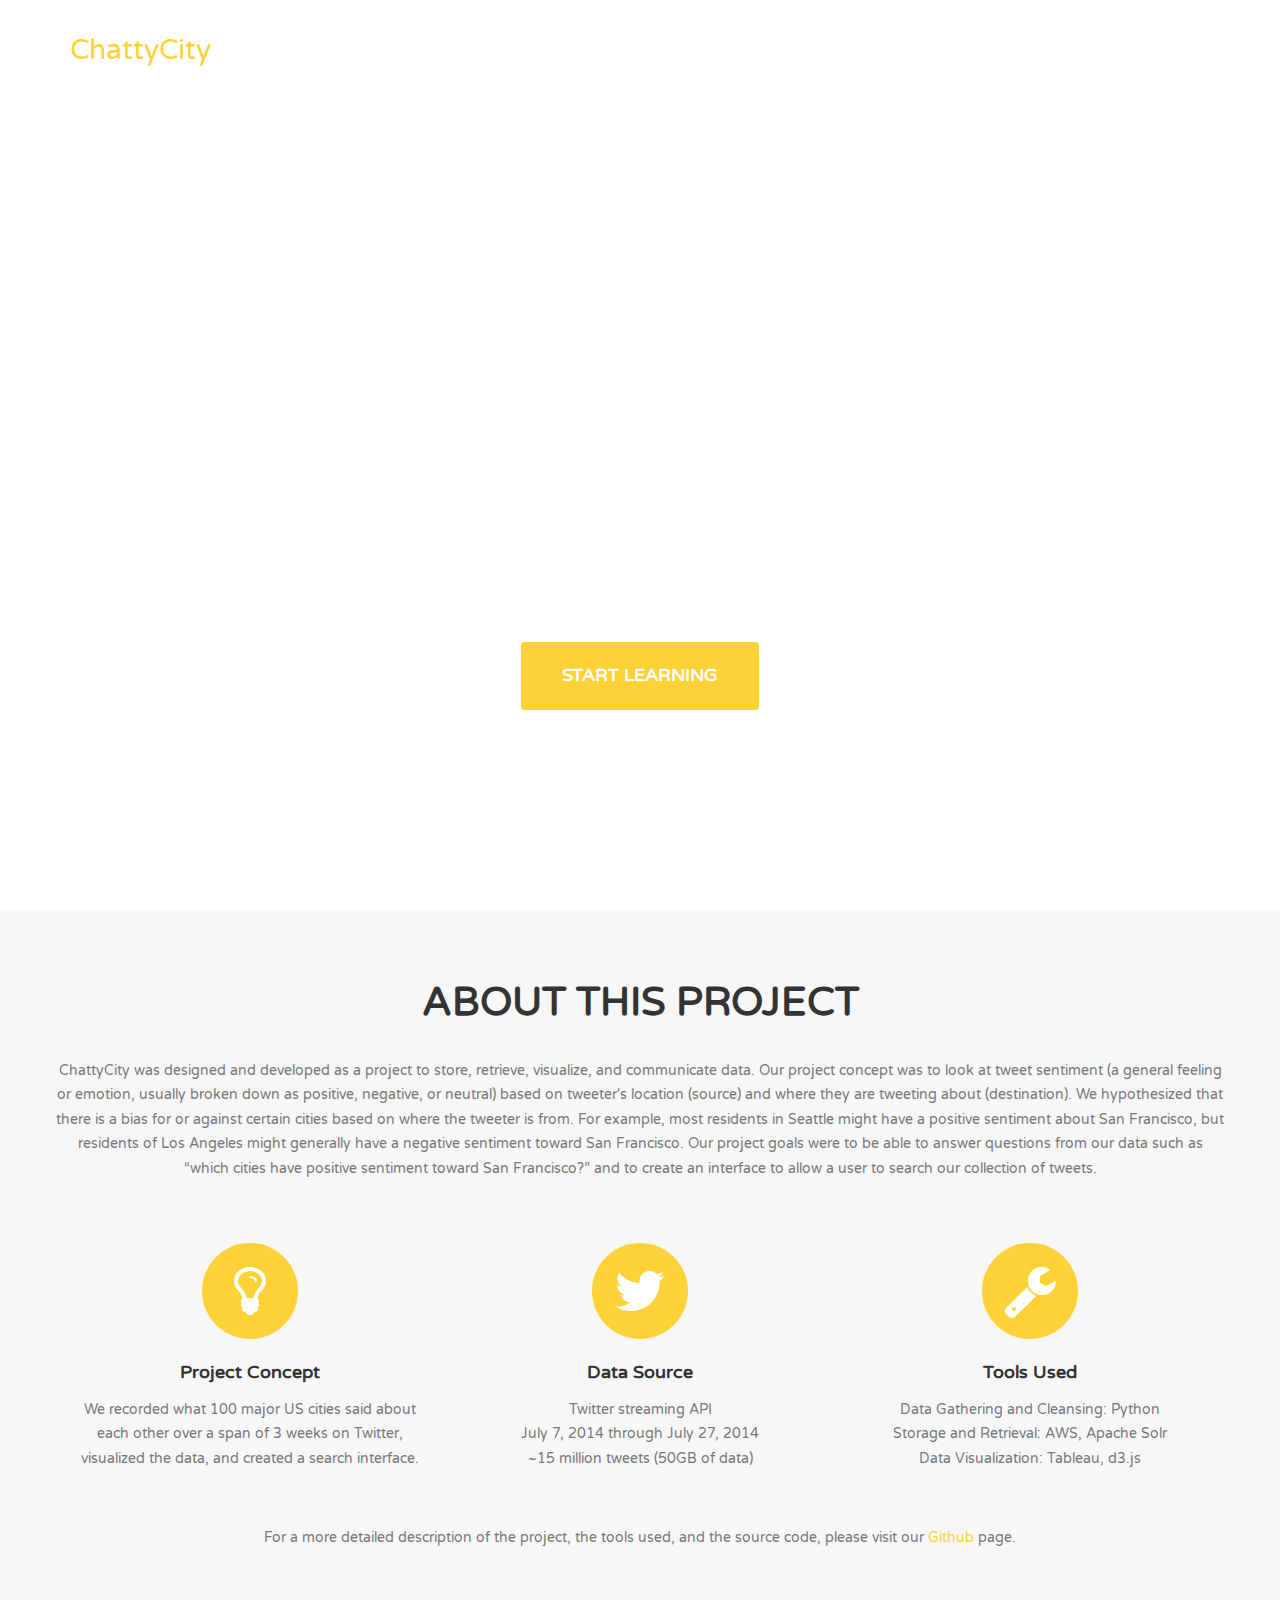
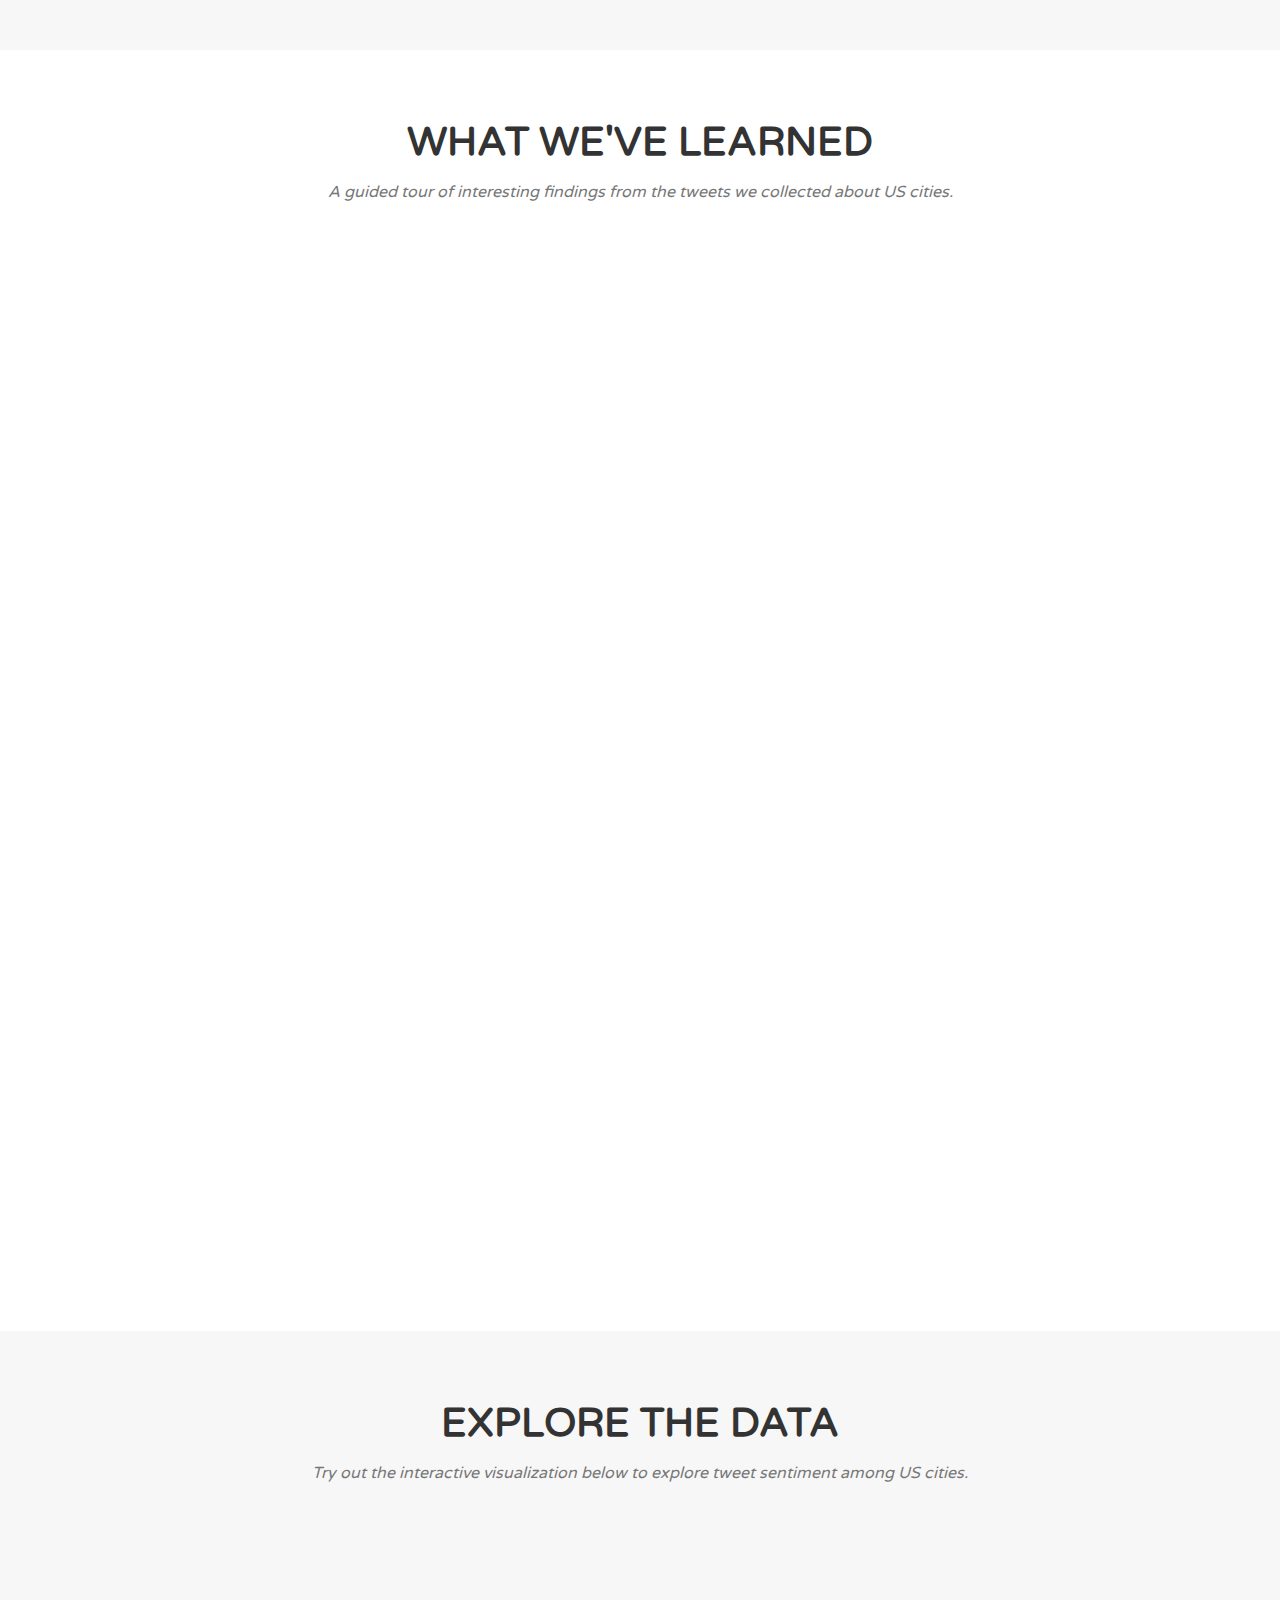
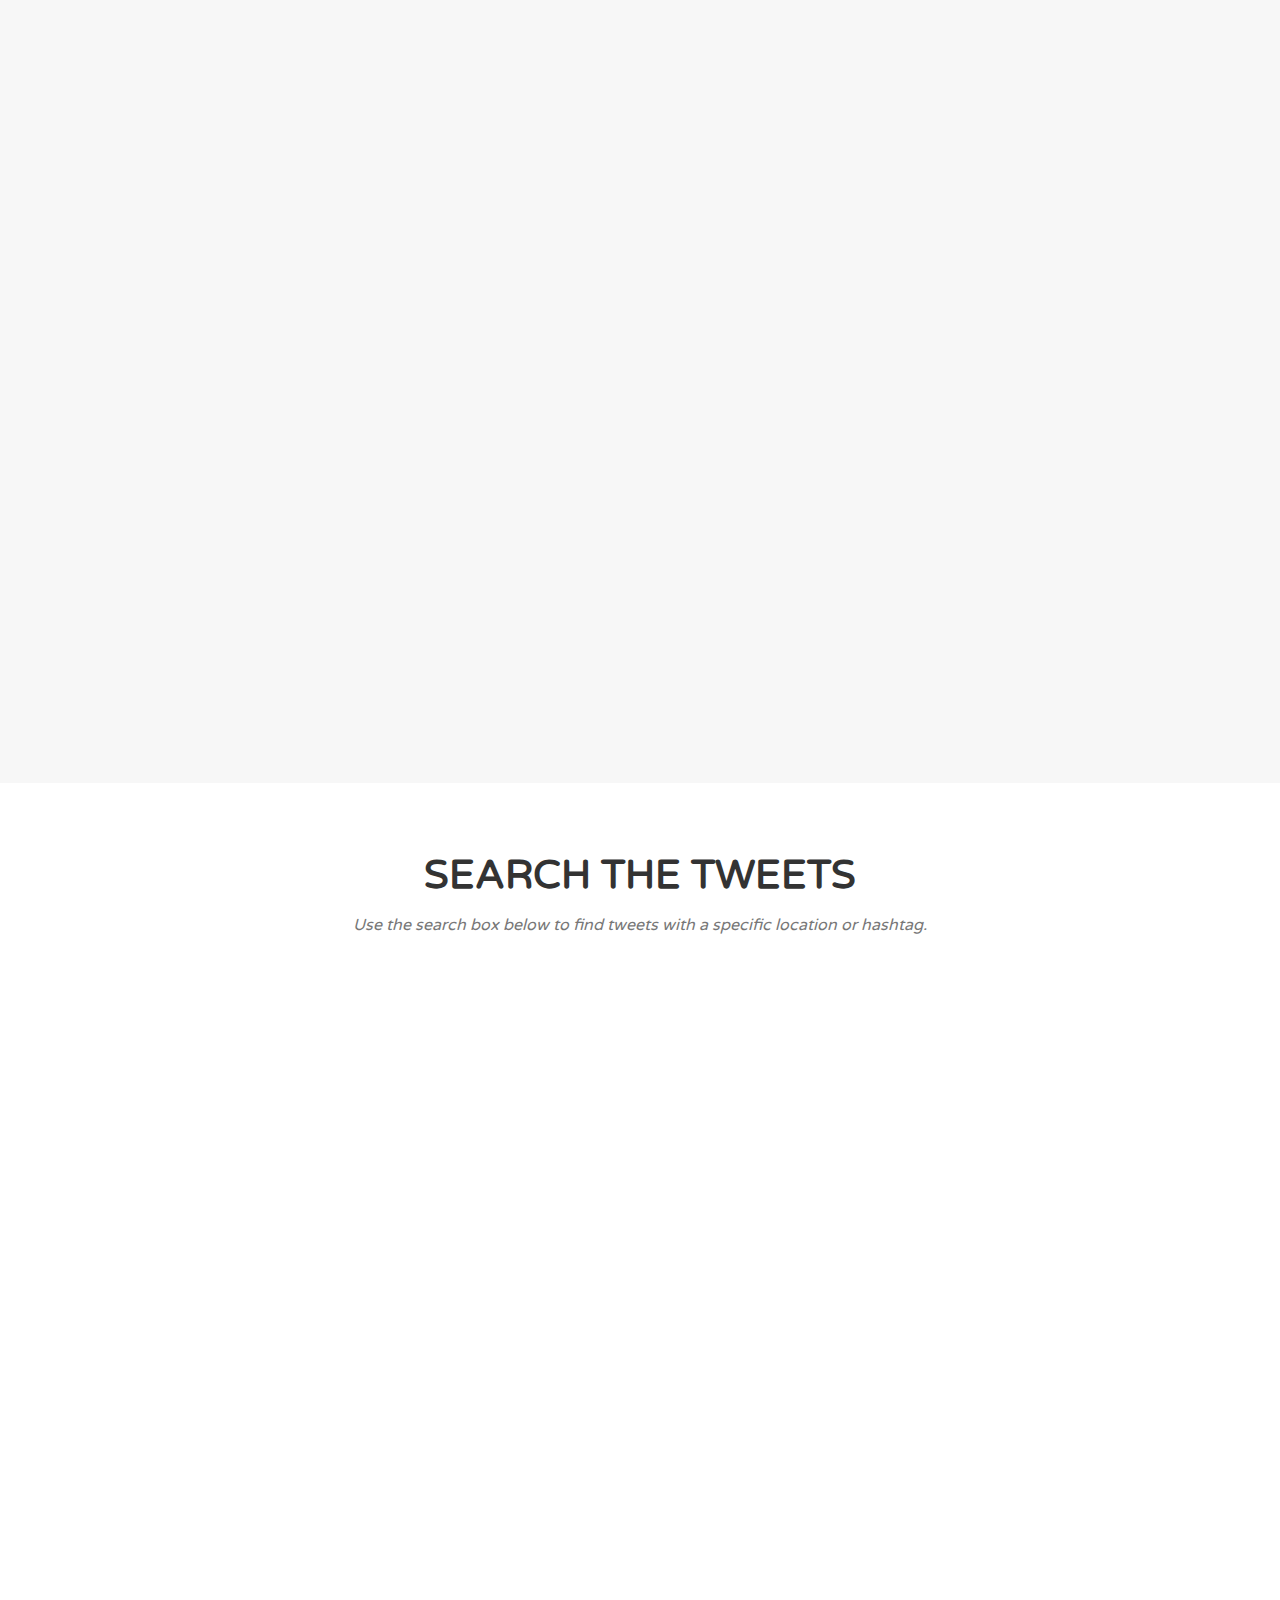
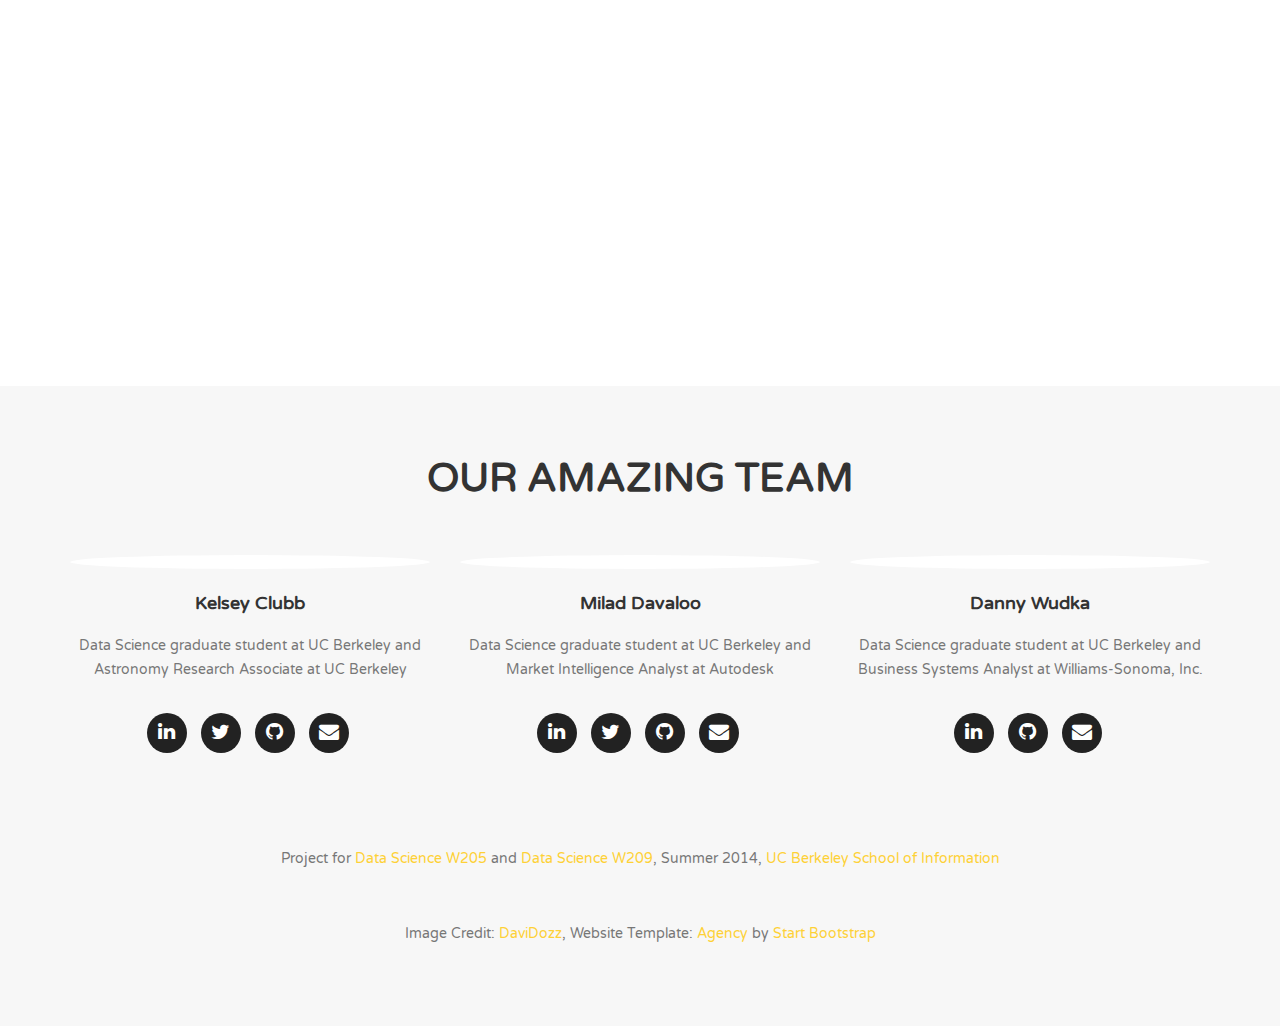
==== commit 60a3da5f: "updated tableau viz link" ====
--- a/index.html
+++ b/index.html
@@ -117,7 +117,7 @@
                         <i class="fa fa-lightbulb-o fa-stack-1x fa-inverse"></i>
                     </span>
                     <h4 class="service-heading">Project Concept</h4>
-                    <p class="text-muted">We recorded what 100 major US cities said about each other over a span of 3 weeks on Twitter, analyzed the sentiment of each tweet, and created visuals of the data.</p>
+                    <p class="text-muted">We recorded what 100 major US cities said about each other over a span of 3 weeks on Twitter, visualized the data, and created a search interface.</p>
                 </div>
                 <div class="col-md-4">
                     <span class="fa-stack fa-4x">
@@ -161,9 +161,15 @@
                 <div class="row">
                     <div class="col-lg-12 text-center">
 
+                        <!--<div class='tableauPlaceholder' style='width: 1020px; height: 1034px; margin-left: auto; margin-right: auto;'><noscript><a href='#'><img alt='Story Title ' src='https:&#47;&#47;public.tableausoftware.com&#47;static&#47;images&#47;Ch&#47;ChattyCity&#47;Story1&#47;1_rss.png' style='border: none' /></a></noscript>-->
+                        <!--    <object class='tableauViz' width='1020' height='1034' style='display:none;'><param name='host_url' value='https%3A%2F%2Fpublic.tableausoftware.com%2F' /> <param name='site_root' value='' /><param name='name' value='ChattyCity&#47;Story1' /><param name='tabs' value='no' /><param name='toolbar' value='yes' /><param name='static_image' value='https:&#47;&#47;public.tableausoftware.com&#47;static&#47;images&#47;Ch&#47;ChattyCity&#47;Story1&#47;1.png' /> <param name='animate_transition' value='yes' /><param name='display_static_image' value='yes' /><param name='display_spinner' value='yes' /><param name='display_overlay' value='yes' /><param name='display_count' value='yes' />-->
+                        <!--    </object>-->
+                        <!--</div>-->
+                        
                         <div class='tableauPlaceholder' style='width: 1020px; height: 1034px; margin-left: auto; margin-right: auto;'><noscript><a href='#'><img alt='Story Title ' src='https:&#47;&#47;public.tableausoftware.com&#47;static&#47;images&#47;Ch&#47;ChattyCity&#47;Story1&#47;1_rss.png' style='border: none' /></a></noscript>
-                            <object class='tableauViz' width='1020' height='1034' style='display:none;'><param name='host_url' value='https%3A%2F%2Fpublic.tableausoftware.com%2F' /> <param name='site_root' value='' /><param name='name' value='ChattyCity&#47;Story1' /><param name='tabs' value='no' /><param name='toolbar' value='yes' /><param name='static_image' value='https:&#47;&#47;public.tableausoftware.com&#47;static&#47;images&#47;Ch&#47;ChattyCity&#47;Story1&#47;1.png' /> <param name='animate_transition' value='yes' /><param name='display_static_image' value='yes' /><param name='display_spinner' value='yes' /><param name='display_overlay' value='yes' /><param name='display_count' value='yes' />
-                            </object>
+                        <object class='tableauViz' width='1020' height='1034' style='display:none;'><param name='host_url' value='https%3A%2F%2Fpublic.tableausoftware.com%2F' /> <param name='site_root' value='' /><param name='name' value='ChattyCity&#47;Story1' /><param name='tabs' value='no' /><param name='toolbar' value='yes' /><param name='static_image' value='https:&#47;&#47;public.tableausoftware.com&#47;static&#47;images&#47;Ch&#47;ChattyCity&#47;Story1&#47;1.png' /> <param name='animate_transition' value='yes' /><param name='display_static_image' value='yes' /><param name='display_spinner' value='yes' /><param name='display_overlay' value='yes' /><param name='display_count' value='yes' />
+                            
+                        </object>
                         </div>
 
                     
